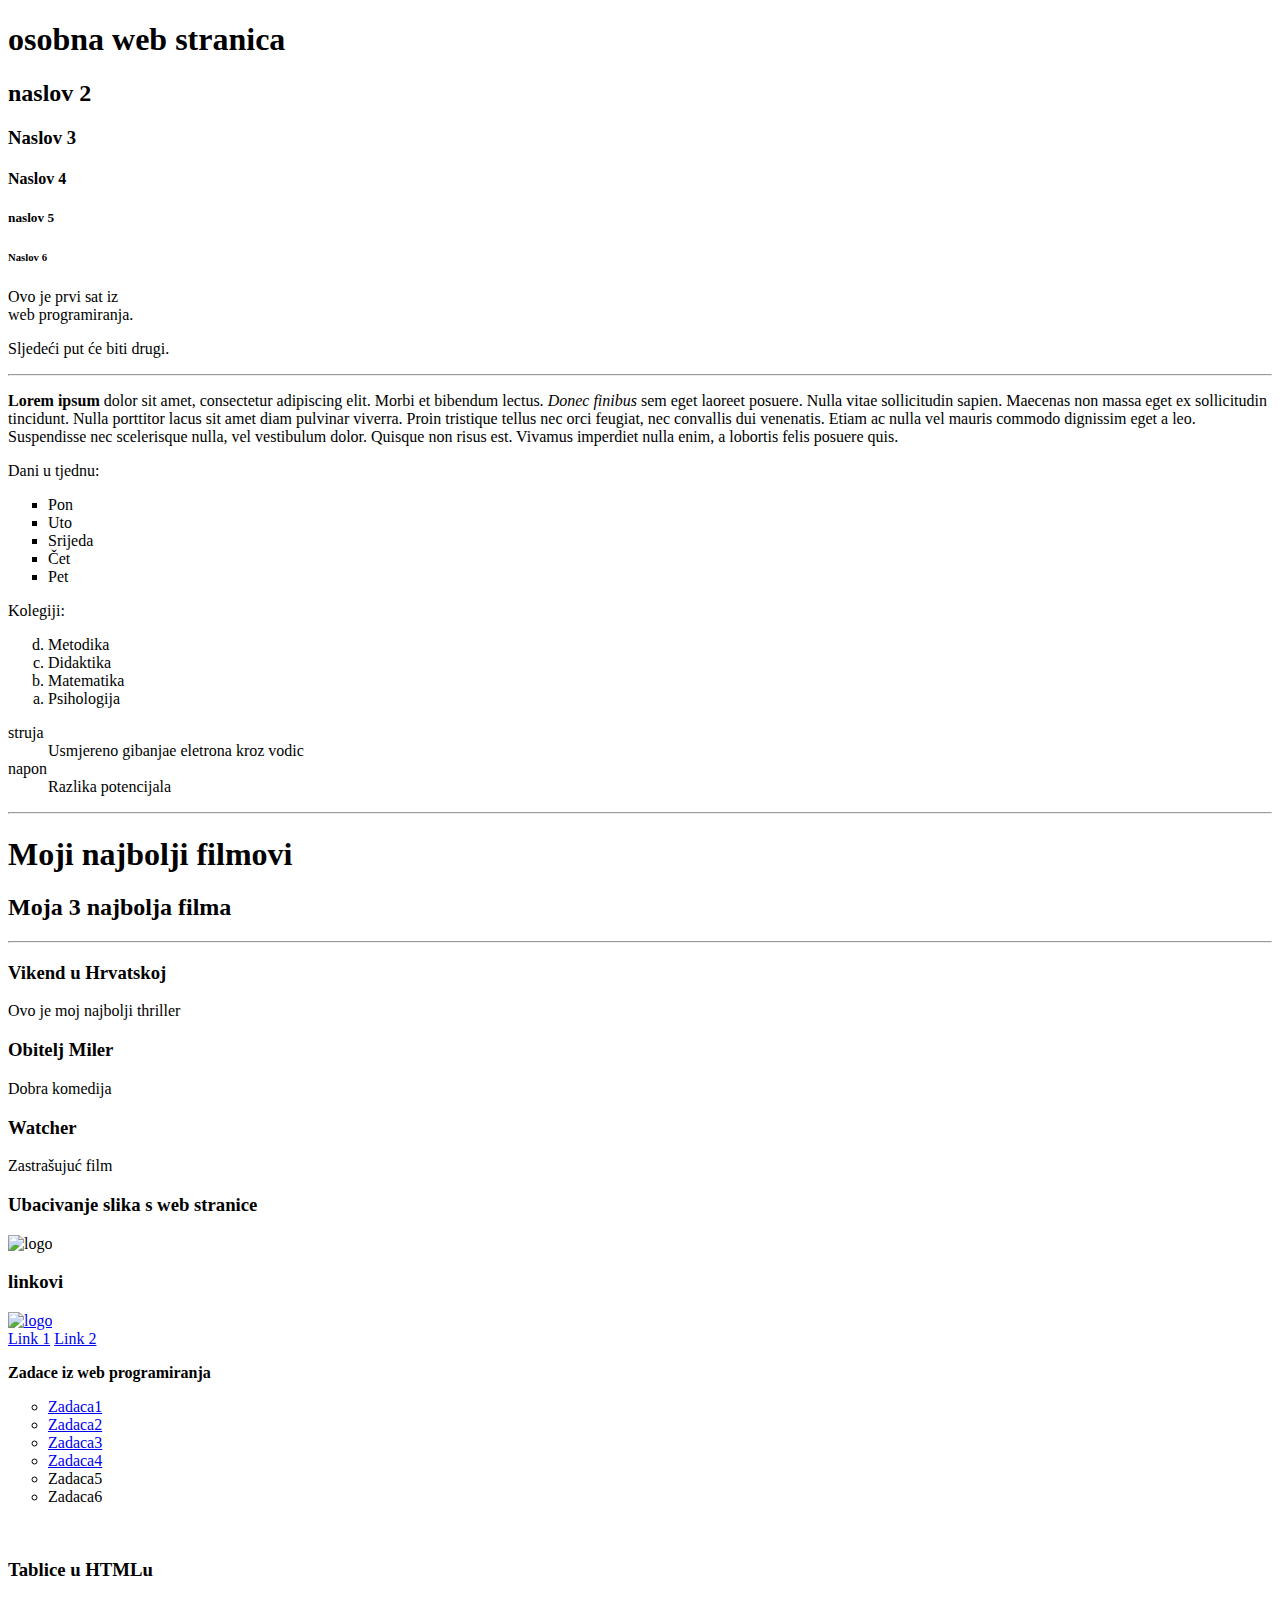
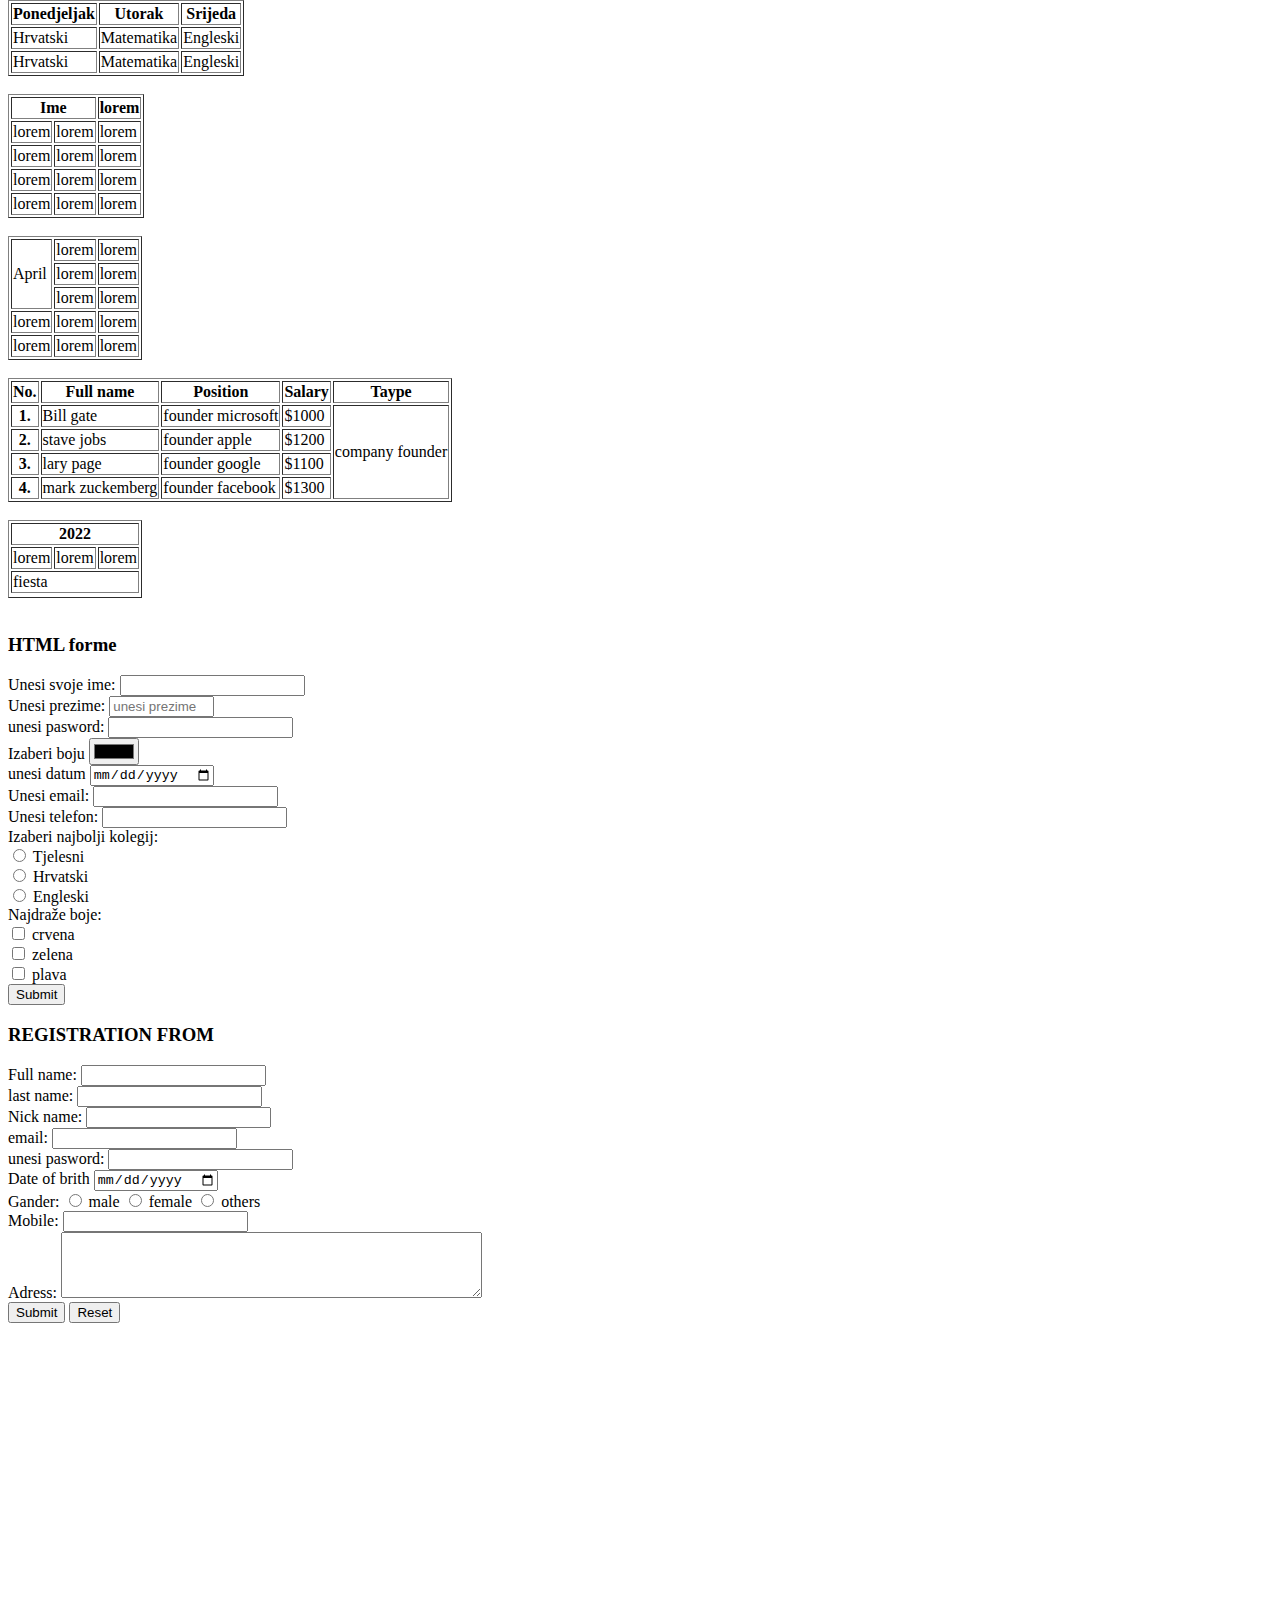
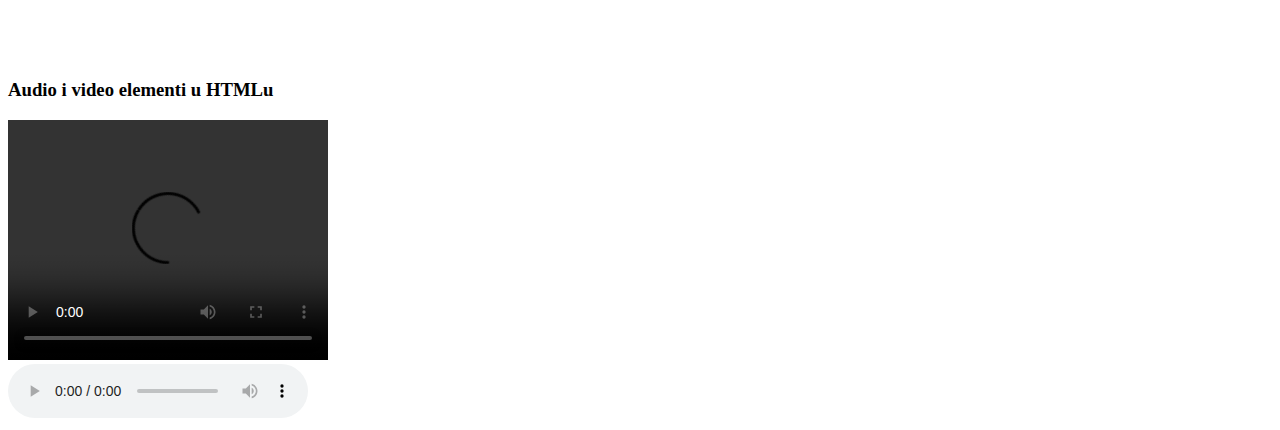
==== index.html @ 1fb71799 "update" ====
<!DOCTYPE html>
<html lang="en">
<head>
    <meta charset="UTF-8">
    <meta name="viewport" content="width=device-width, initial-scale=1.0">
  
    <title>Document</title>
</head>
<!DOCTYPE html>
<html lang="en">
<head>
    <meta charset="UTF-8">
    <meta name="viewport" content="width=device-width, initial-scale=1.0">
    <meta name="author" content="Lucija">
    <title>Lucija Bertol</title>
</head>
<body>
    <!-- Naslovi -->
    <h1>osobna web stranica</h1>
    <h2>naslov 2</h2>
    <h3>Naslov 3</h3>
    <h4>Naslov 4</h4>
    <h5>naslov 5</h5>
    <h6>Naslov 6</h6>

    <!-- paragrafi -->
     <p>Ovo je prvi sat iz <br> web programiranja.</p>
     <p>Sljedeći put će biti drugi.</p>

     <hr>

     <p> <strong>Lorem ipsum </strong>dolor sit amet, consectetur adipiscing elit.
    Morbi et bibendum lectus. <em>Donec finibus</em> sem eget laoreet posuere.
    Nulla vitae sollicitudin sapien. Maecenas non massa eget ex sollicitudin tincidunt. 
    Nulla porttitor lacus sit amet diam pulvinar viverra. 
    Proin tristique tellus nec orci feugiat, nec convallis dui venenatis. 
    Etiam ac nulla vel mauris commodo dignissim eget a leo.
    Suspendisse nec scelerisque nulla, vel vestibulum dolor. Quisque non risus est. 
    Vivamus imperdiet nulla enim, a lobortis felis posuere quis.</p>

    <!-- Liste -->
     <p>Dani u tjednu:</p>
     <ul type="square">
        <li>Pon</li>
        <li>Uto</li>
        <li>Srijeda</li>
        <li>Čet</li>
        <li>Pet</li>
     </ul>

     <p>Kolegiji:</p>
     <ol reversed type="a">
        <li>Metodika</li>
        <li>Didaktika</li>
        <li>Matematika</li>
        <li>Psihologija</li>
     </ol>

     <dl>
        <dt>struja</dt>
        <dd>Usmjereno gibanjae eletrona kroz vodic</dd>
        <dt>napon</dt>
        <dd>Razlika potencijala</dd>
     </dl>
     <hr>
     <h1>Moji najbolji filmovi</h1>
     <h2>Moja 3 najbolja filma</h2>
     <hr>
     <h3>Vikend u Hrvatskoj</h3>
     <p>Ovo je moj najbolji thriller</p>
     <h3>Obitelj Miler</h3>
     <p>Dobra komedija </p>
     <h3>Watcher</h3>
     <p>Zastrašujuć film</p>

     <!-- slike ili img element -->
      <h3>Ubacivanje slika s web stranice</h3>
      <img src="https://www.unisb.hr/wp-content/uploads/design/banner_logo.fw_.png" width="450" alt="logo">

      <!-- anchor element ili a element -->
       <h3>linkovi</h3>
       <a href="https://www.unisb.hr/" target="_blank"><img src="https://www.unisb.hr/wp-content/uploads/design/banner_logo.fw_.png" width="450" alt="logo"></a>

<br>
    <a href="LINKOVI/LINK1.HTML">Link 1</a>
    <a href="LINKOVI/LINK2.HTML">Link 2</a>
    <br>




<body>
      
    <!-- zadace -->
<p> <strong>Zadace iz web programiranja</strong></p>
<ul type="circle">

    <li><a href=" http://127.0.0.1:5500/zadace/zadaca1.html ">Zadaca1 </a></li>
    <li><a href="http://127.0.0.1:5500/zadace/zadaca2.html">Zadaca2 </a> </li>
    <li><a href="http://127.0.0.1:5500/zadace/zadaca3.html">Zadaca3</a></li>
    <li><a href="http://127.0.0.1:5500/zadace/zadaca4.html">Zadaca4</a></li>
    <li>Zadaca5</li>
    <li>Zadaca6</li>
</ul>
 <br>

 <!-- tablice -->

 <h3>Tablice u HTMLu</h3>
 <table border="1">
    <tr>
        <th>Ponedjeljak</th>
        <th>Utorak</th>
        <th>Srijeda</th>
    </tr>
    <tr>
        <td>Hrvatski</td>
        <td>Matematika</td>
        <td>Engleski</td>

    </tr>

    <tr>
        <td>Hrvatski</td>
        <td>Matematika</td>
        <td>Engleski</td>

    </tr>
</table>

   <br>

    <table border="1">
        <tr>
            <th colspan="2">Ime</th>
            <th>lorem</th>
        </tr>
        <tr>
            <td>lorem</td>
            <td>lorem</td>
            <td>lorem</td>
        </tr>
        <tr>
            <td>lorem</td>
            <td>lorem</td>
            <td>lorem</td>
        </tr>
        <tr><td>lorem</td>
            <td>lorem</td>
            <td>lorem</td>
        </tr>
        <tr>
            <td>lorem</td>
            <td>lorem</td>
            <td>lorem</td>
        </tr>

    </table>

 </table>

 <br>

 <table border="1">
    <tr>
        <td rowspan="3">April</td>
        <td>lorem</td>
        <td>lorem</td>
    </tr>
    <tr>
        <td>lorem</td>
        <td>lorem</td>
    </tr>
    <tr>
        <td>lorem</td>
        <td>lorem</td>
    </tr>
    <tr>
        <td>lorem</td>
        <td>lorem</td>
        <td>lorem</td>
    </tr>
    <tr>
        <td>lorem</td>
        <td>lorem</td>
        <td>lorem</td>
    </tr>
    
 </table>

 <br>

 <table border="1">
    <tr>
        <th>No.</th>
        <th>Full name</th>
        <th>Position</th>
        <th>Salary</th>
        <th>Taype</th>
    </tr>
    <tr>
        <th>1.</th>
        <Td>Bill gate</Td>
        <td>founder microsoft</td>
        <td>$1000</td>
        <td rowspan="4">company founder</td>
    </tr>
    <tr>
        <th>2.</th>
        <Td>stave jobs</Td>
        <td> founder apple</td>
        <td>$1200</td>
    </tr>
    <tr>
        <th>3.</th>
        <Td>lary page</Td>
        <td>founder google</td>
        <td>$1100</td>
    </tr>
    <tr>
        <th>4.</th>
        <Td>mark zuckemberg</Td>
        <td>founder facebook</td>
        <td>$1300</td>
    </tr>

 </table>

 <br>

 <table border="1">
    <tr>
        <th colspan="3">2022</th>
    </tr>
    <tr>
    <td>lorem</td>
    <td>lorem</td>
    <td>lorem</td>
    </tr>
    <tr>
        <td colspan="3">fiesta</td>

    </tr>
    <tr>
    </tr>
 </table>

 <br>
    <!-- HTML forme -->

    <h3>HTML forme</h3>
    <form action="" method="get">
        <label for="name"> Unesi svoje ime:</label>
        <input type="text" id="name"> <br>
        <label for="prezime"> Unesi prezime:</label>
       <input type="text" name="prezime" id="prezime" placeholder="unesi prezime" maxlength="20" size="10"> <br>
      <label >unesi pasword:</label>
       <input type="password"> <br>
       <label >Izaberi boju</label>
       <input type="color"> <br>
       <label >unesi datum</label>
       <input type="date"> <br>
       <label >Unesi email:</label>
       <input type="email" required> <br>
       <label >Unesi telefon:</label>
       <input type="tel" name="" id=""> <br>
        <label>Izaberi najbolji kolegij:</label> <br>
        <input type="radio" name="kolegij" id="Tjelesni">
        <label for="Tjelesni">Tjelesni</label><br>
        <input type="radio" name="kolegij" id="Hrvatski">
        <label for="Hrvatski">Hrvatski</label><br>
        <input type="radio" name="kolegij" id="Engleski">
        <label for="Engleski">Engleski</label><br>
        <label >Najdraže boje:</label><br>
        <input type="checkbox" name="boja1" id="boja1">
        <label for="boja1">crvena</label> <br>
        <input type="checkbox" name="boja2" id="boja2">
        <label for="boja2">zelena</label> <br>
        <input type="checkbox" name="boja3" id="boja3">
        <label for="boja3">plava</label> <br>

       <input type="submit">

       <h3>REGISTRATION FROM</h3>
       <label for="name"> Full name:</label>
       <input type="text" id="name"> <br>
       <label for="prezime"> last name:</label>
      <input type="text" name="prezime" id="prezime"> <br>
      <label for="Nick name"> Nick name:</label>
       <input type="text" id="Nick name"> <br>
       <label > email:</label>
      <input type="email" required> <br>
     <label >unesi pasword:</label>
      <input type="password"> <br>
      <label >Date of brith</label>
       <input type="date"> <br>
       <label>Gander:</label> 
        <input type="radio" name="gander" id="male">
        <label for="male">male</label>
        <input type="radio" name="gander" id="female">
        <label for="female">female</label>
        <input type="radio" name="gander" id="others">
        <label for="others">others</label><br>
        <label >Mobile:</label>
        <input type="tel"> <br>
        <label for="Adress">Adress:</label>

        <textarea id="Adress" name="Adress" rows="4" cols="50">
       
        </textarea> <br>

        <input type="submit"> <input type="reset">

    </form><br>

    <!-- LINKOVI VIDEA -->

    <iframe width="560" height="315" src="https://www.youtube.com/embed/YumVL_Yw1gU?si=GXdX3dBPbZxqqkC1" 
    title="YouTube video player" frameborder="0" allow="accelerometer; autoplay; clipboard-write; encrypted-media; gyroscope; picture-in-picture; web-share" 
    referrerpolicy="strict-origin-when-cross-origin" allowfullscreen>
</iframe><br>

<h3>Audio i video elementi u HTMLu</h3>

<video width="320" height="240" controls>
    <source src="assets/mov_bbb.mp4">
 
  Your browser does not support the video tag.
  </video> <br>

  <audio controls>





    
</body>
</html>
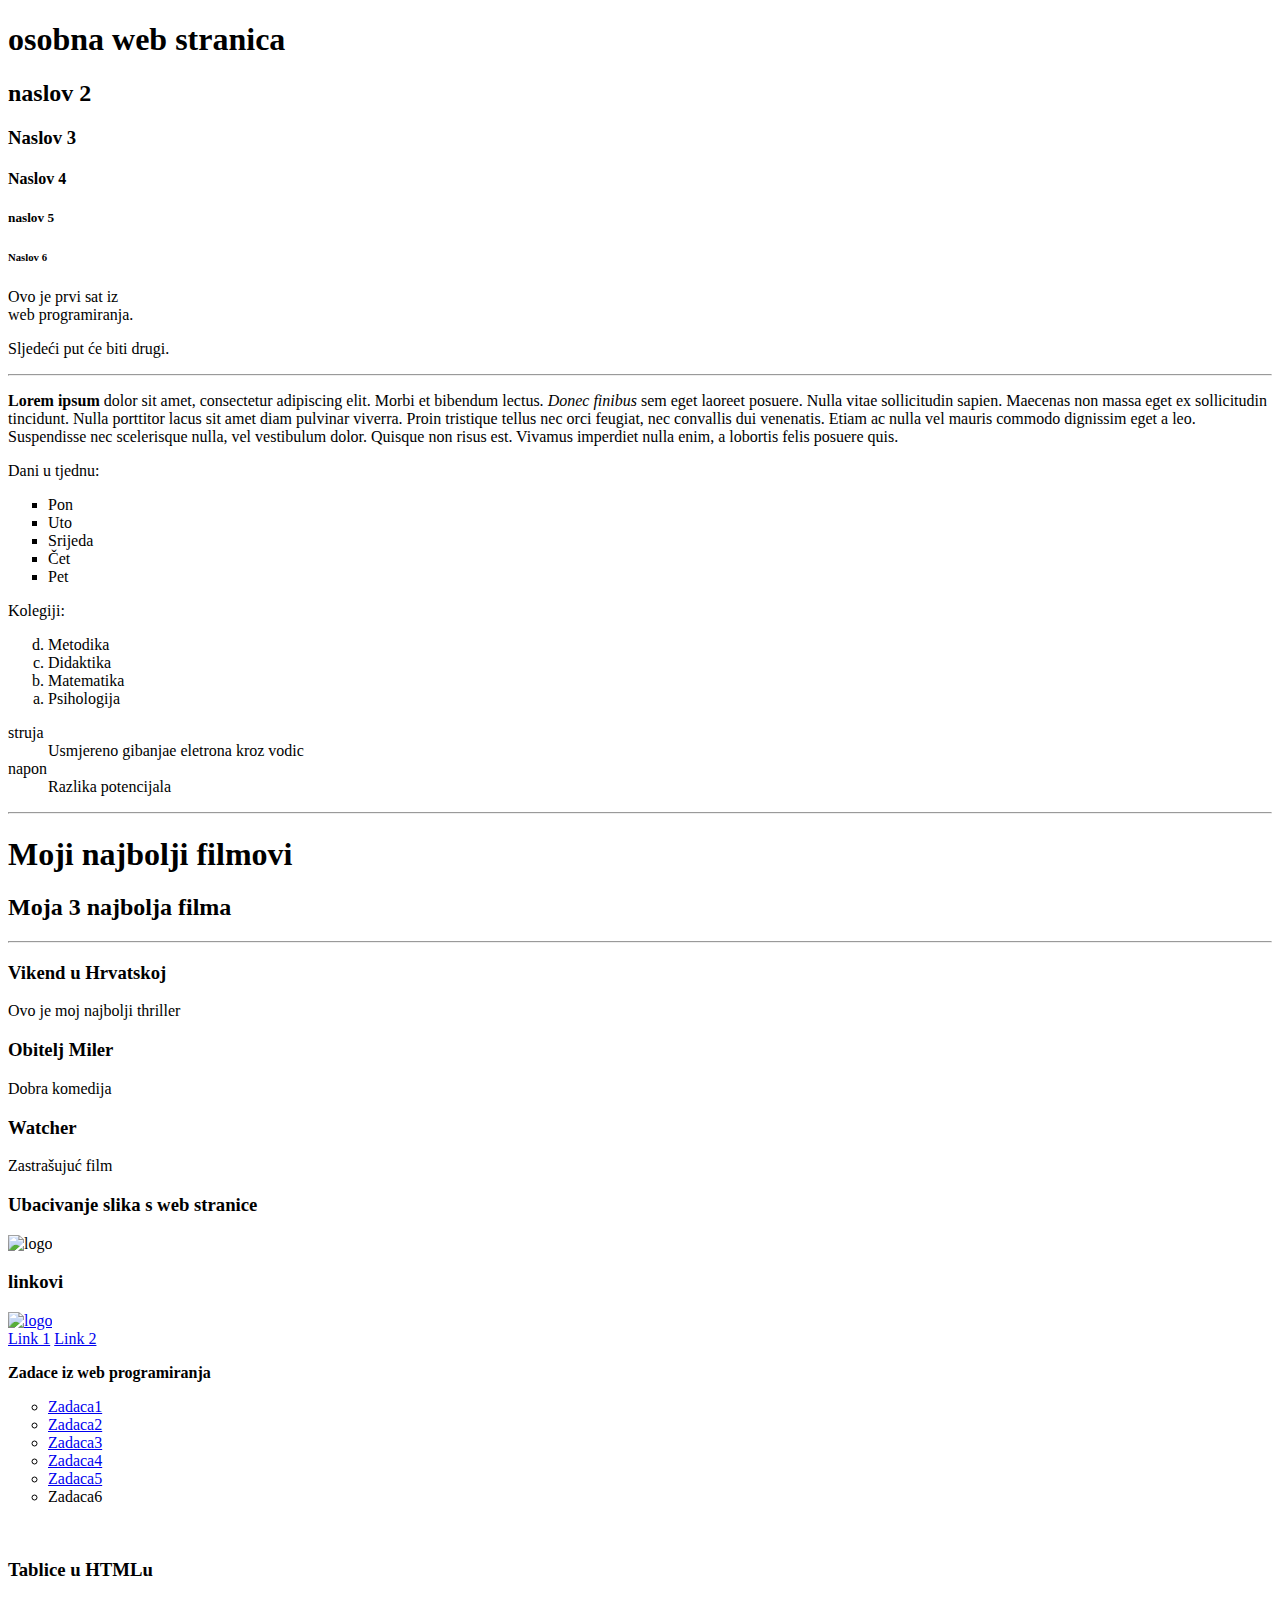
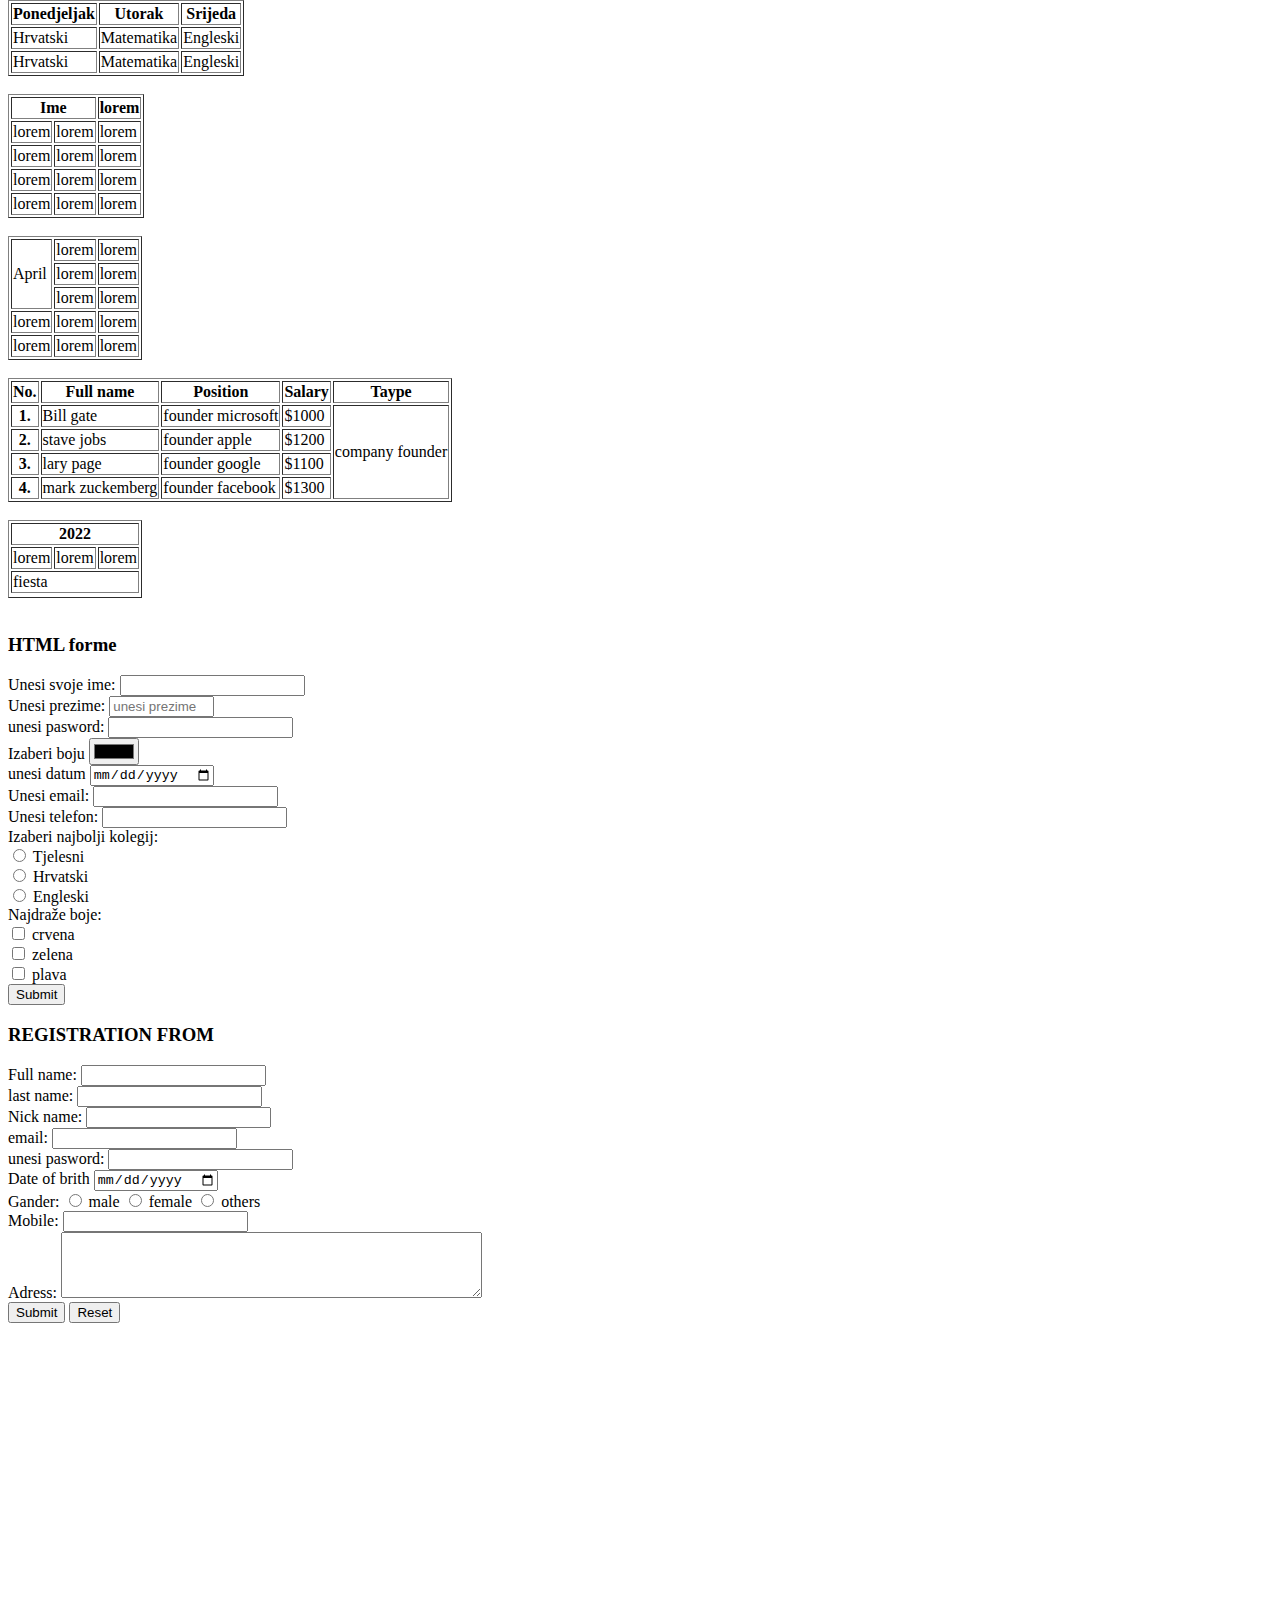
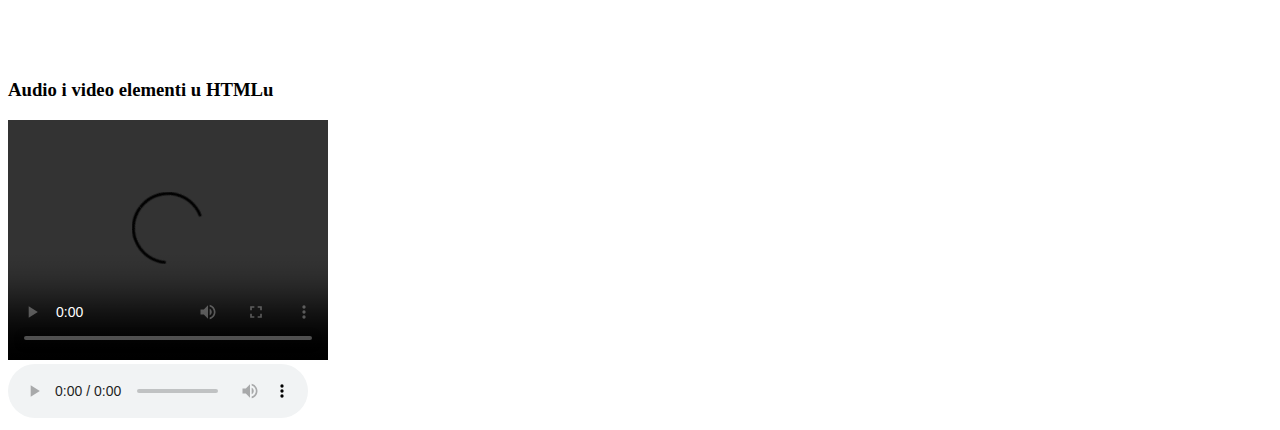
==== commit 6adf49c4: "updata" ====
--- a/index.html
+++ b/index.html
@@ -99,7 +99,7 @@
     <li><a href="http://127.0.0.1:5500/zadace/zadaca2.html">Zadaca2 </a> </li>
     <li><a href="http://127.0.0.1:5500/zadace/zadaca3.html">Zadaca3</a></li>
     <li><a href="http://127.0.0.1:5500/zadace/zadaca4.html">Zadaca4</a></li>
-    <li>Zadaca5</li>
+    <li><a href="http://127.0.0.1:5500/zadace/zadaca5.html">Zadaca5</a></li>
     <li>Zadaca6</li>
 </ul>
  <br>
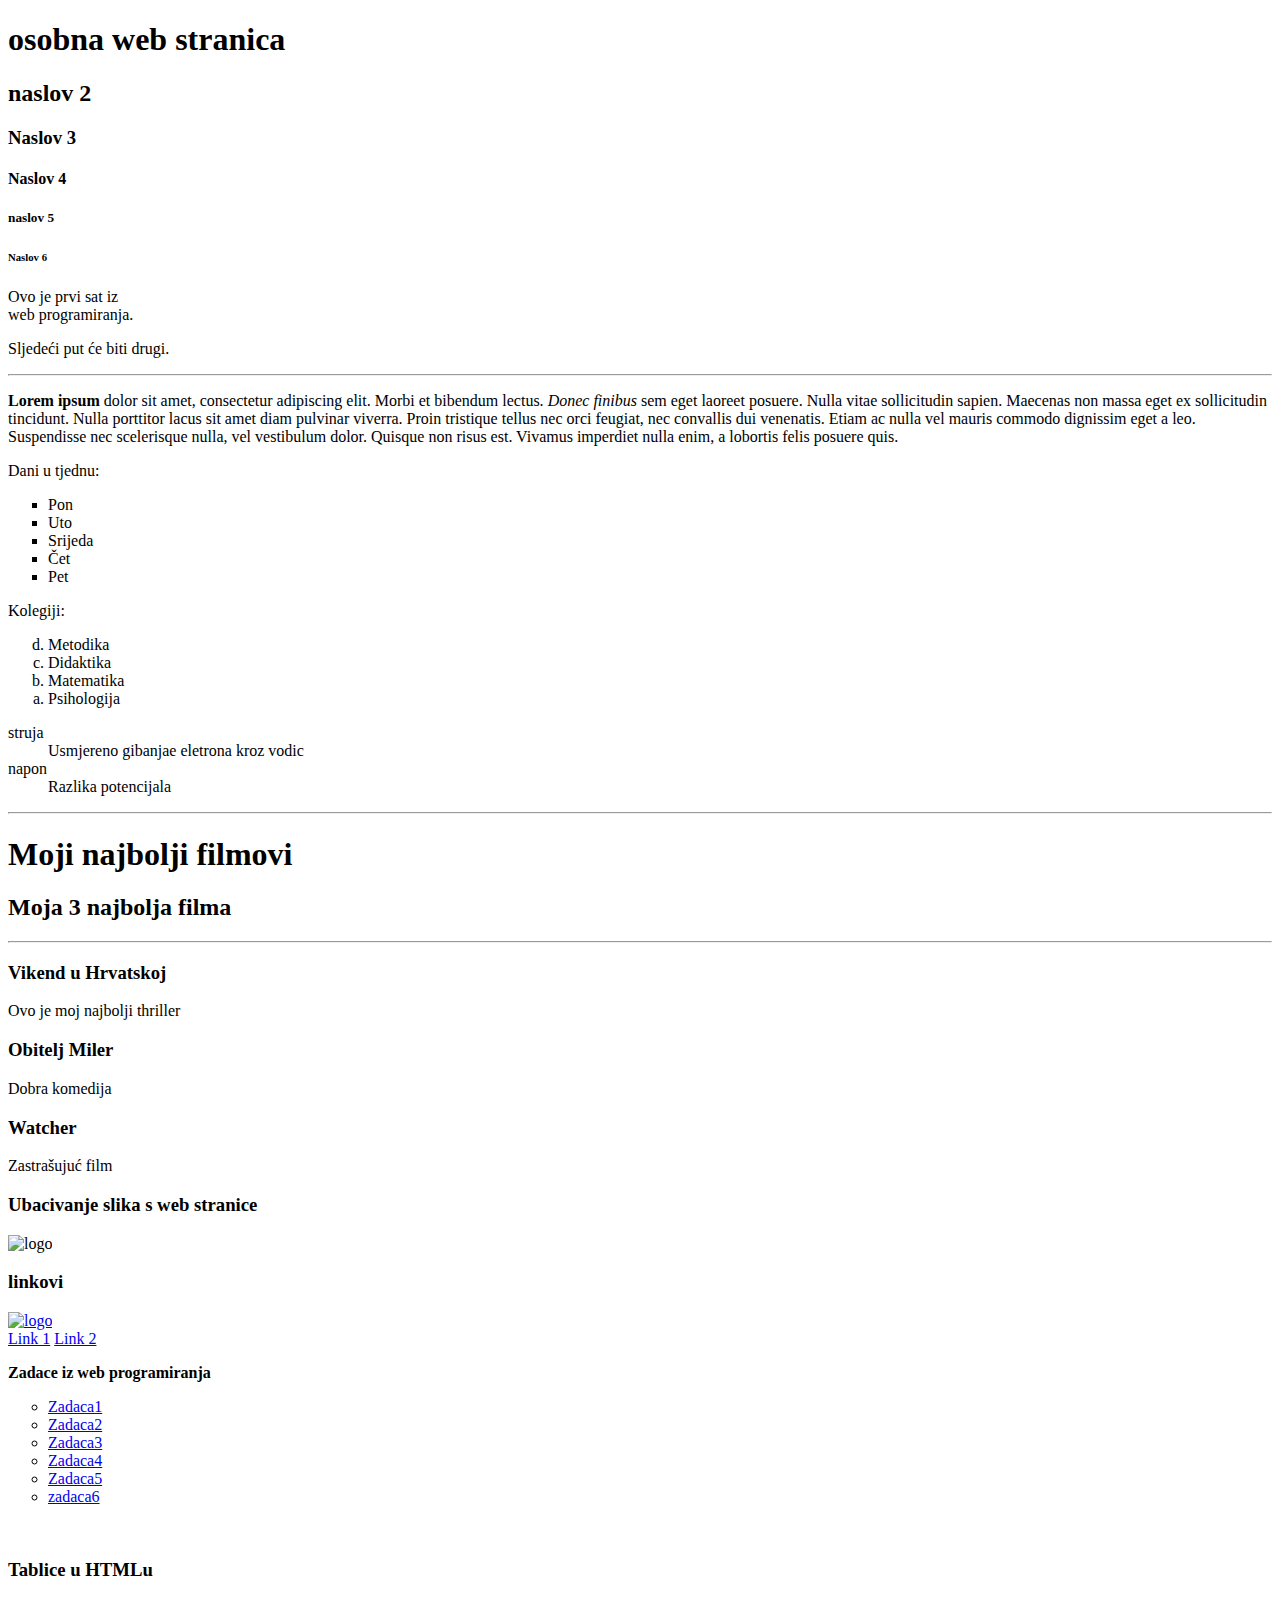
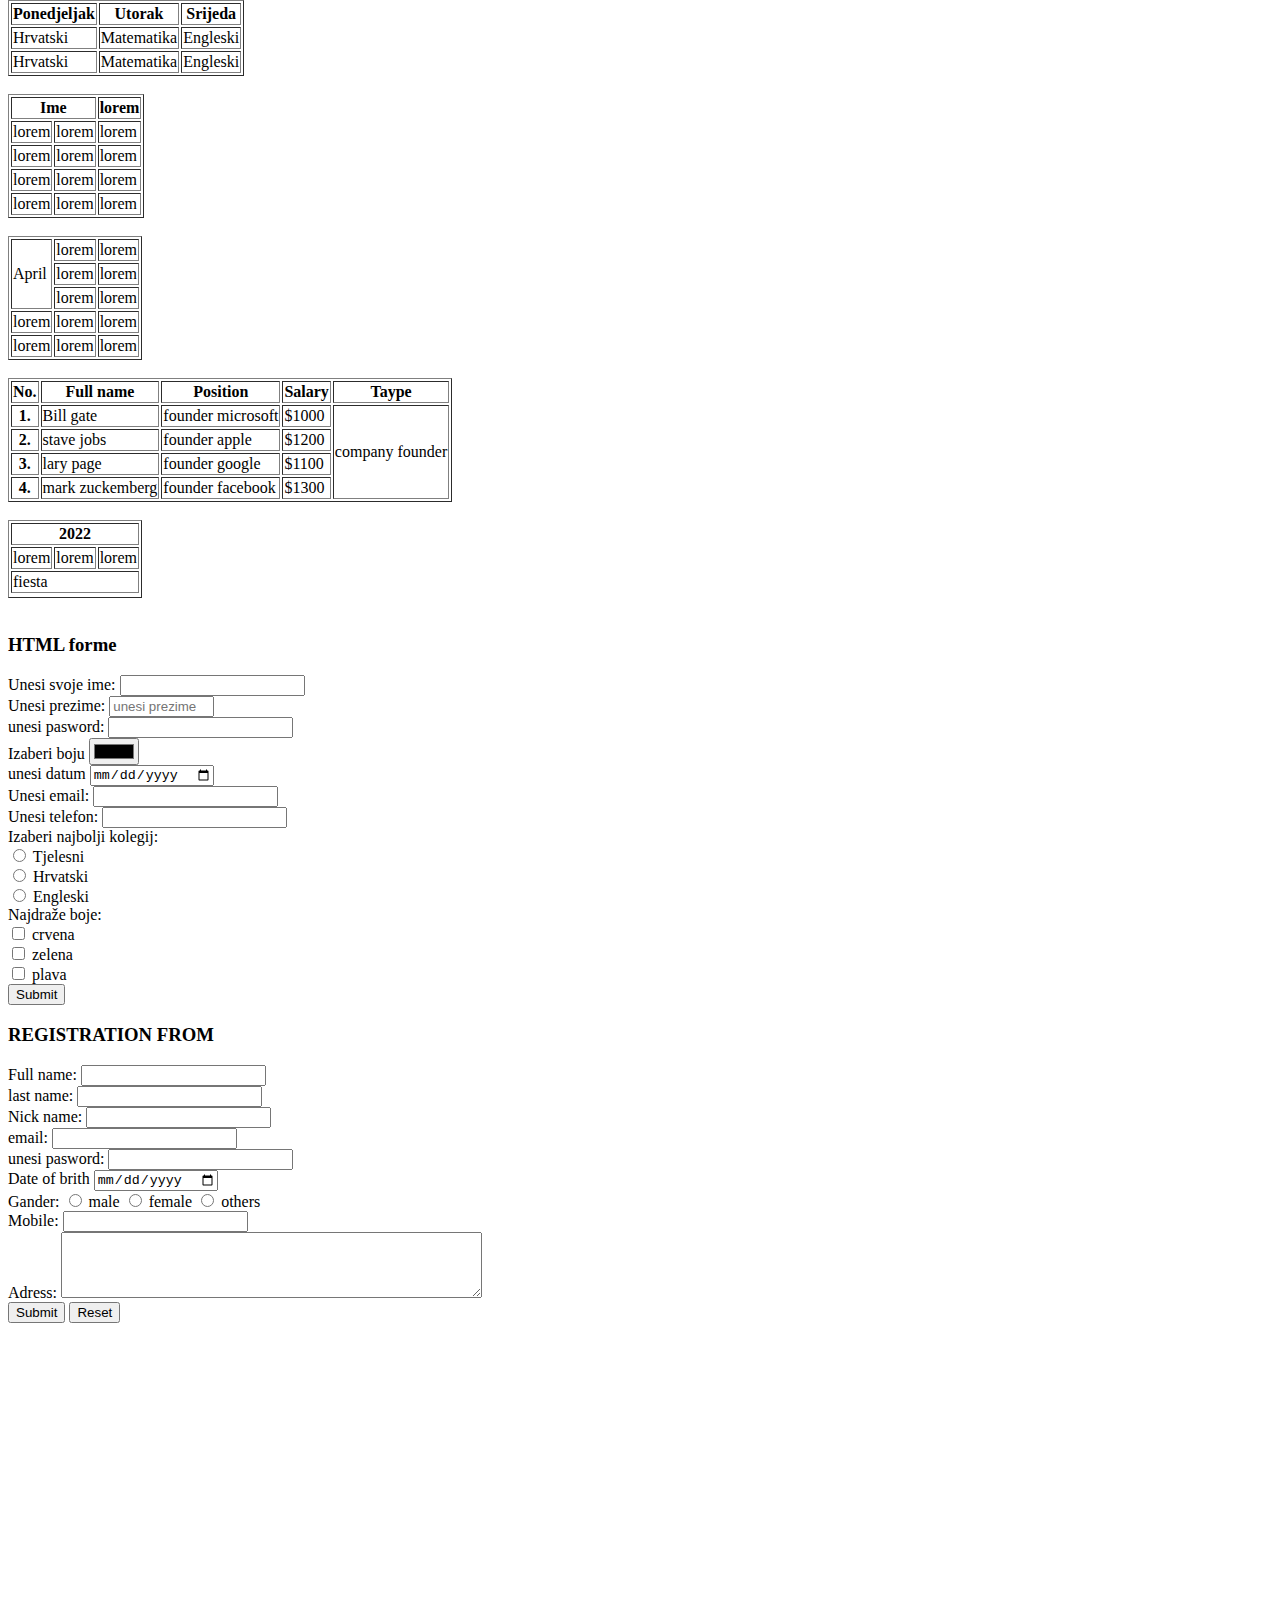
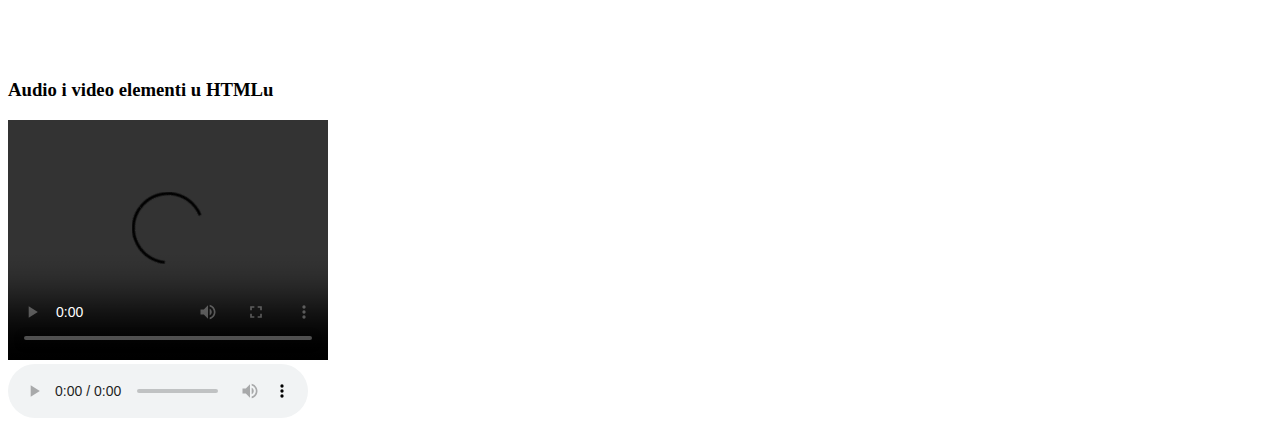
==== commit 9eeb1653: "update" ====
--- a/index.html
+++ b/index.html
@@ -100,7 +100,7 @@
     <li><a href="http://127.0.0.1:5500/zadace/zadaca3.html">Zadaca3</a></li>
     <li><a href="http://127.0.0.1:5500/zadace/zadaca4.html">Zadaca4</a></li>
     <li><a href="http://127.0.0.1:5500/zadace/zadaca5.html">Zadaca5</a></li>
-    <li>Zadaca6</li>
+    <li><a href="http://127.0.0.1:5500/zadace/zadaca6.html">zadaca6</a></li>
 </ul>
  <br>
 
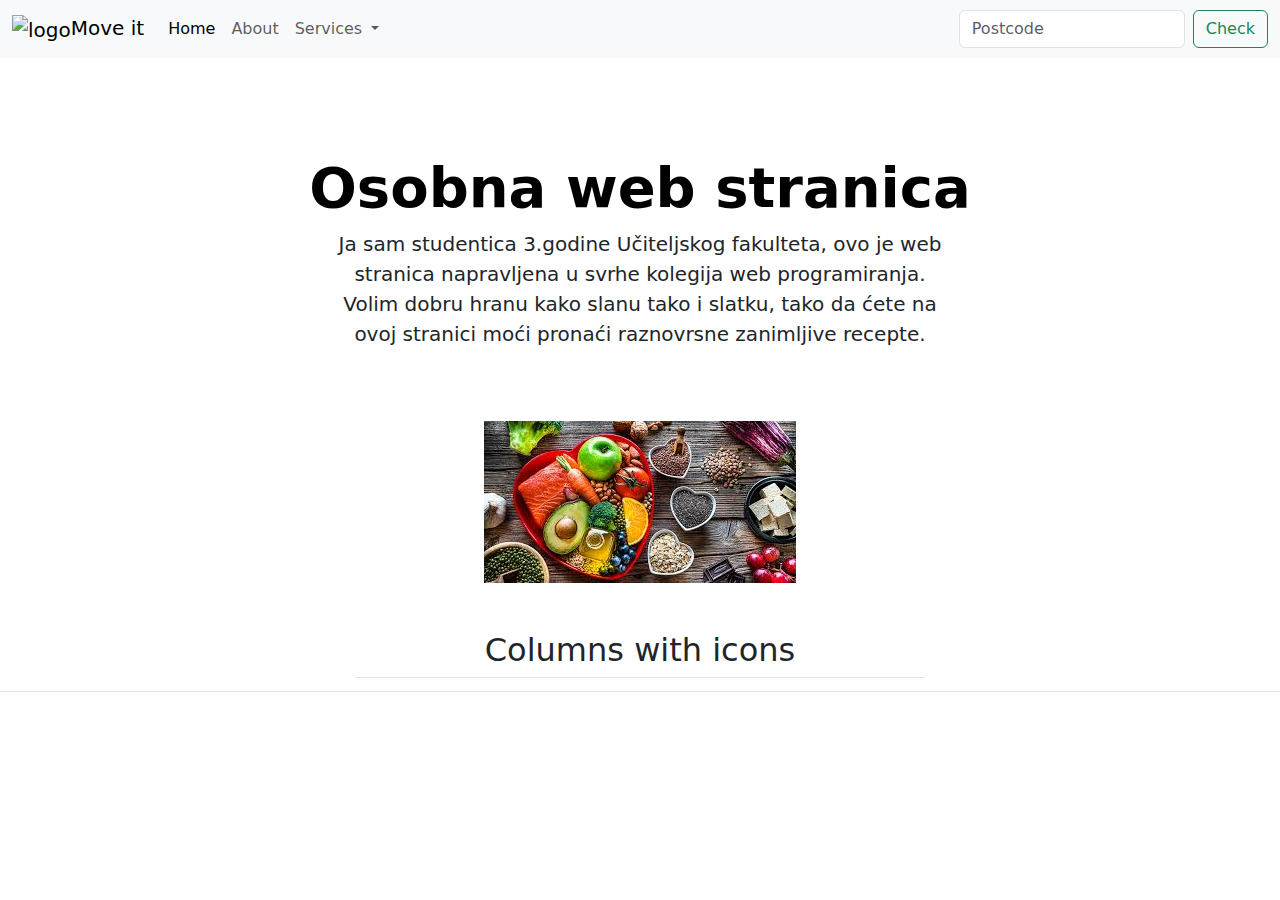
==== commit 31a61aa5: "update" ====
--- a/index.html
+++ b/index.html
@@ -3,40 +3,209 @@
 <head>
     <meta charset="UTF-8">
     <meta name="viewport" content="width=device-width, initial-scale=1.0">
-  
+ 
     <title>Document</title>
 </head>
 <!DOCTYPE html>
 <html lang="en">
+
+
 <head>
     <meta charset="UTF-8">
     <meta name="viewport" content="width=device-width, initial-scale=1.0">
     <meta name="author" content="Lucija">
     <title>Lucija Bertol</title>
 </head>
-<body>
+<body> <link href="https://cdn.jsdelivr.net/npm/bootstrap@5.3.3/dist/css/bootstrap.min.css" rel="stylesheet" integrity="sha384-QWTKZyjpPEjISv5WaRU9OFeRpok6YctnYmDr5pNlyT2bRjXh0JMhjY6hW+ALEwIH" crossorigin="anonymous">
+    <style>
+        .feature-icon {
+    width: 4rem;
+    height: 4rem;
+    border-radius: .75rem;
+}
+    </style>
+   
+   <nav class="navbar navbar-expand-lg bg-body-tertiary">
+    <div class="container-fluid">
+      <a class="navbar-brand" href="#"><img src="./box-seam.svg" alt="logo" height="30">Move it</a>
+      <button class="navbar-toggler" type="button" data-bs-toggle="collapse" data-bs-target="#navbarSupportedContent" aria-controls="navbarSupportedContent" aria-expanded="false" aria-label="Toggle navigation">
+        <span class="navbar-toggler-icon"></span>
+      </button>
+      <div class="collapse navbar-collapse" id="navbarSupportedContent">
+        <ul class="navbar-nav me-auto mb-2 mb-lg-0">
+          <li class="nav-item">
+            <a class="nav-link active" aria-current="page" href="#">Home</a>
+          </li>
+          <li class="nav-item">
+            <a class="nav-link" href="#">About</a>
+          </li>
+          <li class="nav-item dropdown">
+            <a class="nav-link dropdown-toggle" href="#" role="button" data-bs-toggle="dropdown" aria-expanded="false">
+              Services
+            </a>
+            <ul class="dropdown-menu">
+              <li><a class="dropdown-item" href="#">Action</a></li>
+              <li><a class="dropdown-item" href="#">Another action</a></li>
+              <li><hr class="dropdown-divider"></li>
+              <li><a class="dropdown-item" href="#">Something else here</a></li>
+            </ul>
+          </li>
+          
+        </ul>
+        <form class="d-flex" role="search">
+          <input class="form-control me-2" type="search" placeholder="Postcode" aria-label="Search">
+          <button class="btn btn-outline-success" type="submit">Check</button>
+        </form>
+      </div>
+    </div>
+  </nav>
+
+  <div class="px-4 pt-5 my-5 text-center border-bottom">
+    <h1 class="display-4 fw-bold text-body-emphasis"><font style="vertical-align: inherit;"><font style="vertical-align: inherit;">Osobna web stranica</font></font></h1>
+    <div class="col-lg-6 mx-auto">
+      <p class="lead mb-4"><font style="vertical-align: inherit;"><font style="vertical-align: inherit;">Ja sam studentica 3.godine Učiteljskog fakulteta, ovo je web stranica napravljena u svrhe kolegija web programiranja. Volim dobru hranu kako slanu tako i slatku, tako da ćete na ovoj stranici moći pronaći raznovrsne zanimljive recepte.</font></font></p>
+      <div class="d-grid gap-2 d-sm-flex justify-content-sm-center mb-5"> </div>
+   
+      <div class="overflow-hidden" style="max-height: 30vh;">
+      <div class="container px-5">
+        <img src="2.jpg" alt="slika">
+      </div>
+
+  <!-- future section -->
+  <div class="container px-4 py-5" id="featured-3">
+    <h2 class="pb-2 border-bottom">Columns with icons</h2>
+    <div class="row g-4 py-5 row-cols-1 row-cols-lg-3">
+      <div class="feature col">
+        <div class="feature-icon d-inline-flex align-items-center justify-content-center text-bg-primary bg-gradient fs-2 mb-3">
+          <img src="briefcase.svg" alt="briefcase" height="30">
+        </div>
+        <h3 class="fs-2 text-body-emphasis">Featured title</h3>
+        <p>Paragraph of text beneath the heading to explain the heading. We'll add onto it with another sentence and probably just keep going until we run out of words.</p>
+        <a href="#" class="icon-link">
+          Call to action
+          <svg class="bi"><use xlink:href="#chevron-right"></use></svg>
+        </a>
+      </div>
+      <div class="feature col">
+        <div class="feature-icon d-inline-flex align-items-center justify-content-center text-bg-primary bg-gradient fs-2 mb-3">
+          <img src="bus-front.svg" alt="bus-front" height="30">
+        </div>
+        <h3 class="fs-2 text-body-emphasis">Featured title</h3>
+        <p>Paragraph of text beneath the heading to explain the heading. We'll add onto it with another sentence and probably just keep going until we run out of words.</p>
+        <a href="#" class="icon-link">
+          Call to action
+          <svg class="bi"><use xlink:href="#chevron-right"></use></svg>
+        </a>
+      </div>
+      <div class="feature col">
+        <div class="feature-icon d-inline-flex align-items-center justify-content-center text-bg-primary bg-gradient fs-2 mb-3">
+          <img src="chat-square-heart.svg" alt="chat-square-heart" height="30">
+        </div>
+        <h3 class="fs-2 text-body-emphasis">Featured title</h3>
+        <p>Paragraph of text beneath the heading to explain the heading. We'll add onto it with another sentence and probably just keep going until we run out of words.</p>
+        <a href="#" class="icon-link">
+          Call to action
+          <svg class="bi"><use xlink:href="#chevron-right"></use></svg>
+        </a>
+      </div>
+    </div>
+  </div>
+
+<!-- carousel -->
+ <div class="container"> 
+<div id="carouselExampleIndicators" class="carousel slide">
+    <div class="carousel-indicators">
+      <button type="button" data-bs-target="#carouselExampleIndicators" data-bs-slide-to="0" class="active" aria-current="true" aria-label="Slide 1"></button>
+      <button type="button" data-bs-target="#carouselExampleIndicators" data-bs-slide-to="1" aria-label="Slide 2"></button>
+      <button type="button" data-bs-target="#carouselExampleIndicators" data-bs-slide-to="2" aria-label="Slide 3"></button>
+    </div>
+    <div class="carousel-inner">
+      <div class="carousel-item active">
+        <img src="./couple.jpg" class="d-block w-100" alt="...">
+      </div>
+      <div class="carousel-item">
+        <img src="./dog.jpg" class="d-block w-100" alt="...">
+      </div>
+      <div class="carousel-item">
+        <img src="./family.jpg" class="d-block w-100" alt="...">
+      </div>
+    </div>
+    <button class="carousel-control-prev" type="button" data-bs-target="#carouselExampleIndicators" data-bs-slide="prev">
+      <span class="carousel-control-prev-icon" aria-hidden="true"></span>
+      <span class="visually-hidden">Previous</span>
+    </button>
+    <button class="carousel-control-next" type="button" data-bs-target="#carouselExampleIndicators" data-bs-slide="next">
+      <span class="carousel-control-next-icon" aria-hidden="true"></span>
+      <span class="visually-hidden">Next</span>
+    </button>
+  </div>
+</div>
+
+<!-- footers section -->
+<footer class="row row-cols-1 row-cols-sm-2 row-cols-md-5 py-5 my-5 border-top">
+    <div class="col mb-3">
+      <a href="/" class="d-flex align-items-center mb-3 link-body-emphasis text-decoration-none">
+        <svg class="bi me-2" width="40" height="32"><use xlink:href="#bootstrap"></use></svg>
+      </a>
+      <p class="text-body-secondary">© 2024</p>
+    </div>
+
+    <div class="col mb-3">
+
+    </div>
+
+    <div class="col mb-3">
+      <h5>Section</h5>
+      <ul class="nav flex-column">
+        <li class="nav-item mb-2"><a href="#" class="nav-link p-0 text-body-secondary">Home</a></li>
+        <li class="nav-item mb-2"><a href="#" class="nav-link p-0 text-body-secondary">Features</a></li>
+        <li class="nav-item mb-2"><a href="#" class="nav-link p-0 text-body-secondary">Pricing</a></li>
+        <li class="nav-item mb-2"><a href="#" class="nav-link p-0 text-body-secondary">FAQs</a></li>
+        <li class="nav-item mb-2"><a href="#" class="nav-link p-0 text-body-secondary">About</a></li>
+      </ul>
+    </div>
+
+    <div class="col mb-3">
+      <h5>Section</h5>
+      <ul class="nav flex-column">
+        <li class="nav-item mb-2"><a href="#" class="nav-link p-0 text-body-secondary">Home</a></li>
+        <li class="nav-item mb-2"><a href="#" class="nav-link p-0 text-body-secondary">Features</a></li>
+        <li class="nav-item mb-2"><a href="#" class="nav-link p-0 text-body-secondary">Pricing</a></li>
+        <li class="nav-item mb-2"><a href="#" class="nav-link p-0 text-body-secondary">FAQs</a></li>
+        <li class="nav-item mb-2"><a href="#" class="nav-link p-0 text-body-secondary">About</a></li>
+      </ul>
+    </div>
+
+    <div class="col mb-3">
+      <h5>Section</h5>
+      <ul class="nav flex-column">
+        <li class="nav-item mb-2"><a href="#" class="nav-link p-0 text-body-secondary">Home</a></li>
+        <li class="nav-item mb-2"><a href="#" class="nav-link p-0 text-body-secondary">Features</a></li>
+        <li class="nav-item mb-2"><a href="#" class="nav-link p-0 text-body-secondary">Pricing</a></li>
+        <li class="nav-item mb-2"><a href="#" class="nav-link p-0 text-body-secondary">FAQs</a></li>
+        <li class="nav-item mb-2"><a href="#" class="nav-link p-0 text-body-secondary">About</a></li>
+      </ul>
+    </div>
+  </footer>
+
+
+
+    <script src="https://cdn.jsdelivr.net/npm/bootstrap@5.3.3/dist/js/bootstrap.bundle.min.js" integrity="sha384-YvpcrYf0tY3lHB60NNkmXc5s9fDVZLESaAA55NDzOxhy9GkcIdslK1eN7N6jIeHz" crossorigin="anonymous"></script>
+
+
     <!-- Naslovi -->
-    <h1>osobna web stranica</h1>
-    <h2>naslov 2</h2>
-    <h3>Naslov 3</h3>
-    <h4>Naslov 4</h4>
-    <h5>naslov 5</h5>
-    <h6>Naslov 6</h6>
+    <h1>Osobna web stranica</h1>
+    <h2>Ovo je web stranica za svrhe kolegija.</h2>
+    <h3>Kolegij: Web programiranje</h3>
+    <h4>Na ovoj stranici mogu se pronaći razni zanimljivi materijali.</h4>
 
     <!-- paragrafi -->
      <p>Ovo je prvi sat iz <br> web programiranja.</p>
-     <p>Sljedeći put će biti drugi.</p>
+    
 
      <hr>
 
-     <p> <strong>Lorem ipsum </strong>dolor sit amet, consectetur adipiscing elit.
-    Morbi et bibendum lectus. <em>Donec finibus</em> sem eget laoreet posuere.
-    Nulla vitae sollicitudin sapien. Maecenas non massa eget ex sollicitudin tincidunt. 
-    Nulla porttitor lacus sit amet diam pulvinar viverra. 
-    Proin tristique tellus nec orci feugiat, nec convallis dui venenatis. 
-    Etiam ac nulla vel mauris commodo dignissim eget a leo.
-    Suspendisse nec scelerisque nulla, vel vestibulum dolor. Quisque non risus est. 
-    Vivamus imperdiet nulla enim, a lobortis felis posuere quis.</p>
+     
 
     <!-- Liste -->
      <p>Dani u tjednu:</p>
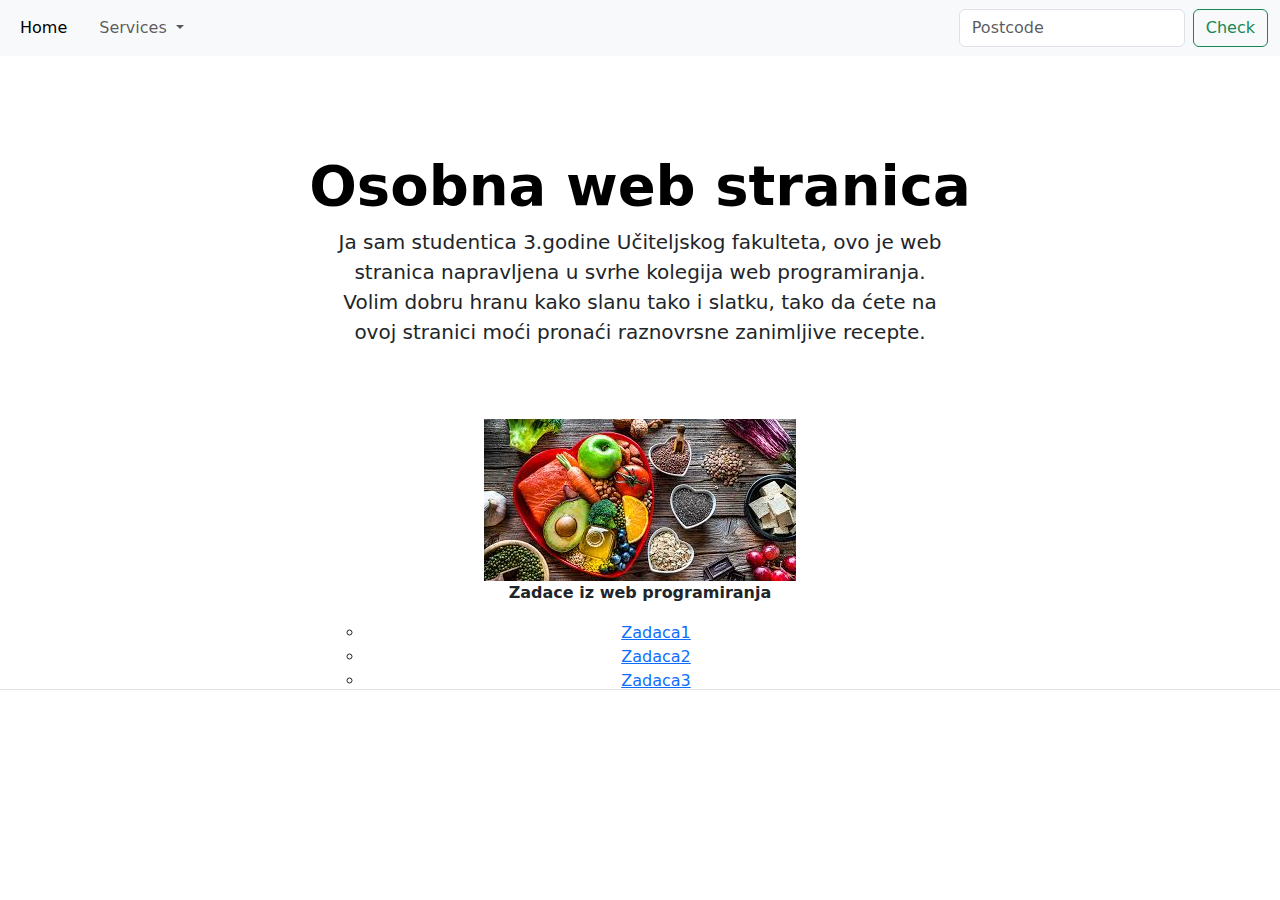
==== commit c2e0b7af: "update" ====
--- a/index.html
+++ b/index.html
@@ -27,7 +27,6 @@
    
    <nav class="navbar navbar-expand-lg bg-body-tertiary">
     <div class="container-fluid">
-      <a class="navbar-brand" href="#"><img src="./box-seam.svg" alt="logo" height="30">Move it</a>
       <button class="navbar-toggler" type="button" data-bs-toggle="collapse" data-bs-target="#navbarSupportedContent" aria-controls="navbarSupportedContent" aria-expanded="false" aria-label="Toggle navigation">
         <span class="navbar-toggler-icon"></span>
       </button>
@@ -37,7 +36,7 @@
             <a class="nav-link active" aria-current="page" href="#">Home</a>
           </li>
           <li class="nav-item">
-            <a class="nav-link" href="#">About</a>
+            <a class="nav-link" href="#"></a>
           </li>
           <li class="nav-item dropdown">
             <a class="nav-link dropdown-toggle" href="#" role="button" data-bs-toggle="dropdown" aria-expanded="false">
@@ -46,7 +45,6 @@
             <ul class="dropdown-menu">
               <li><a class="dropdown-item" href="#">Action</a></li>
               <li><a class="dropdown-item" href="#">Another action</a></li>
-              <li><hr class="dropdown-divider"></li>
               <li><a class="dropdown-item" href="#">Something else here</a></li>
             </ul>
           </li>
@@ -71,194 +69,7 @@
         <img src="2.jpg" alt="slika">
       </div>
 
-  <!-- future section -->
-  <div class="container px-4 py-5" id="featured-3">
-    <h2 class="pb-2 border-bottom">Columns with icons</h2>
-    <div class="row g-4 py-5 row-cols-1 row-cols-lg-3">
-      <div class="feature col">
-        <div class="feature-icon d-inline-flex align-items-center justify-content-center text-bg-primary bg-gradient fs-2 mb-3">
-          <img src="briefcase.svg" alt="briefcase" height="30">
-        </div>
-        <h3 class="fs-2 text-body-emphasis">Featured title</h3>
-        <p>Paragraph of text beneath the heading to explain the heading. We'll add onto it with another sentence and probably just keep going until we run out of words.</p>
-        <a href="#" class="icon-link">
-          Call to action
-          <svg class="bi"><use xlink:href="#chevron-right"></use></svg>
-        </a>
-      </div>
-      <div class="feature col">
-        <div class="feature-icon d-inline-flex align-items-center justify-content-center text-bg-primary bg-gradient fs-2 mb-3">
-          <img src="bus-front.svg" alt="bus-front" height="30">
-        </div>
-        <h3 class="fs-2 text-body-emphasis">Featured title</h3>
-        <p>Paragraph of text beneath the heading to explain the heading. We'll add onto it with another sentence and probably just keep going until we run out of words.</p>
-        <a href="#" class="icon-link">
-          Call to action
-          <svg class="bi"><use xlink:href="#chevron-right"></use></svg>
-        </a>
-      </div>
-      <div class="feature col">
-        <div class="feature-icon d-inline-flex align-items-center justify-content-center text-bg-primary bg-gradient fs-2 mb-3">
-          <img src="chat-square-heart.svg" alt="chat-square-heart" height="30">
-        </div>
-        <h3 class="fs-2 text-body-emphasis">Featured title</h3>
-        <p>Paragraph of text beneath the heading to explain the heading. We'll add onto it with another sentence and probably just keep going until we run out of words.</p>
-        <a href="#" class="icon-link">
-          Call to action
-          <svg class="bi"><use xlink:href="#chevron-right"></use></svg>
-        </a>
-      </div>
-    </div>
-  </div>
 
-<!-- carousel -->
- <div class="container"> 
-<div id="carouselExampleIndicators" class="carousel slide">
-    <div class="carousel-indicators">
-      <button type="button" data-bs-target="#carouselExampleIndicators" data-bs-slide-to="0" class="active" aria-current="true" aria-label="Slide 1"></button>
-      <button type="button" data-bs-target="#carouselExampleIndicators" data-bs-slide-to="1" aria-label="Slide 2"></button>
-      <button type="button" data-bs-target="#carouselExampleIndicators" data-bs-slide-to="2" aria-label="Slide 3"></button>
-    </div>
-    <div class="carousel-inner">
-      <div class="carousel-item active">
-        <img src="./couple.jpg" class="d-block w-100" alt="...">
-      </div>
-      <div class="carousel-item">
-        <img src="./dog.jpg" class="d-block w-100" alt="...">
-      </div>
-      <div class="carousel-item">
-        <img src="./family.jpg" class="d-block w-100" alt="...">
-      </div>
-    </div>
-    <button class="carousel-control-prev" type="button" data-bs-target="#carouselExampleIndicators" data-bs-slide="prev">
-      <span class="carousel-control-prev-icon" aria-hidden="true"></span>
-      <span class="visually-hidden">Previous</span>
-    </button>
-    <button class="carousel-control-next" type="button" data-bs-target="#carouselExampleIndicators" data-bs-slide="next">
-      <span class="carousel-control-next-icon" aria-hidden="true"></span>
-      <span class="visually-hidden">Next</span>
-    </button>
-  </div>
-</div>
-
-<!-- footers section -->
-<footer class="row row-cols-1 row-cols-sm-2 row-cols-md-5 py-5 my-5 border-top">
-    <div class="col mb-3">
-      <a href="/" class="d-flex align-items-center mb-3 link-body-emphasis text-decoration-none">
-        <svg class="bi me-2" width="40" height="32"><use xlink:href="#bootstrap"></use></svg>
-      </a>
-      <p class="text-body-secondary">© 2024</p>
-    </div>
-
-    <div class="col mb-3">
-
-    </div>
-
-    <div class="col mb-3">
-      <h5>Section</h5>
-      <ul class="nav flex-column">
-        <li class="nav-item mb-2"><a href="#" class="nav-link p-0 text-body-secondary">Home</a></li>
-        <li class="nav-item mb-2"><a href="#" class="nav-link p-0 text-body-secondary">Features</a></li>
-        <li class="nav-item mb-2"><a href="#" class="nav-link p-0 text-body-secondary">Pricing</a></li>
-        <li class="nav-item mb-2"><a href="#" class="nav-link p-0 text-body-secondary">FAQs</a></li>
-        <li class="nav-item mb-2"><a href="#" class="nav-link p-0 text-body-secondary">About</a></li>
-      </ul>
-    </div>
-
-    <div class="col mb-3">
-      <h5>Section</h5>
-      <ul class="nav flex-column">
-        <li class="nav-item mb-2"><a href="#" class="nav-link p-0 text-body-secondary">Home</a></li>
-        <li class="nav-item mb-2"><a href="#" class="nav-link p-0 text-body-secondary">Features</a></li>
-        <li class="nav-item mb-2"><a href="#" class="nav-link p-0 text-body-secondary">Pricing</a></li>
-        <li class="nav-item mb-2"><a href="#" class="nav-link p-0 text-body-secondary">FAQs</a></li>
-        <li class="nav-item mb-2"><a href="#" class="nav-link p-0 text-body-secondary">About</a></li>
-      </ul>
-    </div>
-
-    <div class="col mb-3">
-      <h5>Section</h5>
-      <ul class="nav flex-column">
-        <li class="nav-item mb-2"><a href="#" class="nav-link p-0 text-body-secondary">Home</a></li>
-        <li class="nav-item mb-2"><a href="#" class="nav-link p-0 text-body-secondary">Features</a></li>
-        <li class="nav-item mb-2"><a href="#" class="nav-link p-0 text-body-secondary">Pricing</a></li>
-        <li class="nav-item mb-2"><a href="#" class="nav-link p-0 text-body-secondary">FAQs</a></li>
-        <li class="nav-item mb-2"><a href="#" class="nav-link p-0 text-body-secondary">About</a></li>
-      </ul>
-    </div>
-  </footer>
-
-
-
-    <script src="https://cdn.jsdelivr.net/npm/bootstrap@5.3.3/dist/js/bootstrap.bundle.min.js" integrity="sha384-YvpcrYf0tY3lHB60NNkmXc5s9fDVZLESaAA55NDzOxhy9GkcIdslK1eN7N6jIeHz" crossorigin="anonymous"></script>
-
-
-    <!-- Naslovi -->
-    <h1>Osobna web stranica</h1>
-    <h2>Ovo je web stranica za svrhe kolegija.</h2>
-    <h3>Kolegij: Web programiranje</h3>
-    <h4>Na ovoj stranici mogu se pronaći razni zanimljivi materijali.</h4>
-
-    <!-- paragrafi -->
-     <p>Ovo je prvi sat iz <br> web programiranja.</p>
-    
-
-     <hr>
-
-     
-
-    <!-- Liste -->
-     <p>Dani u tjednu:</p>
-     <ul type="square">
-        <li>Pon</li>
-        <li>Uto</li>
-        <li>Srijeda</li>
-        <li>Čet</li>
-        <li>Pet</li>
-     </ul>
-
-     <p>Kolegiji:</p>
-     <ol reversed type="a">
-        <li>Metodika</li>
-        <li>Didaktika</li>
-        <li>Matematika</li>
-        <li>Psihologija</li>
-     </ol>
-
-     <dl>
-        <dt>struja</dt>
-        <dd>Usmjereno gibanjae eletrona kroz vodic</dd>
-        <dt>napon</dt>
-        <dd>Razlika potencijala</dd>
-     </dl>
-     <hr>
-     <h1>Moji najbolji filmovi</h1>
-     <h2>Moja 3 najbolja filma</h2>
-     <hr>
-     <h3>Vikend u Hrvatskoj</h3>
-     <p>Ovo je moj najbolji thriller</p>
-     <h3>Obitelj Miler</h3>
-     <p>Dobra komedija </p>
-     <h3>Watcher</h3>
-     <p>Zastrašujuć film</p>
-
-     <!-- slike ili img element -->
-      <h3>Ubacivanje slika s web stranice</h3>
-      <img src="https://www.unisb.hr/wp-content/uploads/design/banner_logo.fw_.png" width="450" alt="logo">
-
-      <!-- anchor element ili a element -->
-       <h3>linkovi</h3>
-       <a href="https://www.unisb.hr/" target="_blank"><img src="https://www.unisb.hr/wp-content/uploads/design/banner_logo.fw_.png" width="450" alt="logo"></a>
-
-<br>
-    <a href="LINKOVI/LINK1.HTML">Link 1</a>
-    <a href="LINKOVI/LINK2.HTML">Link 2</a>
-    <br>
-
-
-
-
-<body>
       
     <!-- zadace -->
 <p> <strong>Zadace iz web programiranja</strong></p>
@@ -271,150 +82,7 @@
     <li><a href="http://127.0.0.1:5500/zadace/zadaca5.html">Zadaca5</a></li>
     <li><a href="http://127.0.0.1:5500/zadace/zadaca6.html">zadaca6</a></li>
 </ul>
- <br>
 
- <!-- tablice -->
-
- <h3>Tablice u HTMLu</h3>
- <table border="1">
-    <tr>
-        <th>Ponedjeljak</th>
-        <th>Utorak</th>
-        <th>Srijeda</th>
-    </tr>
-    <tr>
-        <td>Hrvatski</td>
-        <td>Matematika</td>
-        <td>Engleski</td>
-
-    </tr>
-
-    <tr>
-        <td>Hrvatski</td>
-        <td>Matematika</td>
-        <td>Engleski</td>
-
-    </tr>
-</table>
-
-   <br>
-
-    <table border="1">
-        <tr>
-            <th colspan="2">Ime</th>
-            <th>lorem</th>
-        </tr>
-        <tr>
-            <td>lorem</td>
-            <td>lorem</td>
-            <td>lorem</td>
-        </tr>
-        <tr>
-            <td>lorem</td>
-            <td>lorem</td>
-            <td>lorem</td>
-        </tr>
-        <tr><td>lorem</td>
-            <td>lorem</td>
-            <td>lorem</td>
-        </tr>
-        <tr>
-            <td>lorem</td>
-            <td>lorem</td>
-            <td>lorem</td>
-        </tr>
-
-    </table>
-
- </table>
-
- <br>
-
- <table border="1">
-    <tr>
-        <td rowspan="3">April</td>
-        <td>lorem</td>
-        <td>lorem</td>
-    </tr>
-    <tr>
-        <td>lorem</td>
-        <td>lorem</td>
-    </tr>
-    <tr>
-        <td>lorem</td>
-        <td>lorem</td>
-    </tr>
-    <tr>
-        <td>lorem</td>
-        <td>lorem</td>
-        <td>lorem</td>
-    </tr>
-    <tr>
-        <td>lorem</td>
-        <td>lorem</td>
-        <td>lorem</td>
-    </tr>
-    
- </table>
-
- <br>
-
- <table border="1">
-    <tr>
-        <th>No.</th>
-        <th>Full name</th>
-        <th>Position</th>
-        <th>Salary</th>
-        <th>Taype</th>
-    </tr>
-    <tr>
-        <th>1.</th>
-        <Td>Bill gate</Td>
-        <td>founder microsoft</td>
-        <td>$1000</td>
-        <td rowspan="4">company founder</td>
-    </tr>
-    <tr>
-        <th>2.</th>
-        <Td>stave jobs</Td>
-        <td> founder apple</td>
-        <td>$1200</td>
-    </tr>
-    <tr>
-        <th>3.</th>
-        <Td>lary page</Td>
-        <td>founder google</td>
-        <td>$1100</td>
-    </tr>
-    <tr>
-        <th>4.</th>
-        <Td>mark zuckemberg</Td>
-        <td>founder facebook</td>
-        <td>$1300</td>
-    </tr>
-
- </table>
-
- <br>
-
- <table border="1">
-    <tr>
-        <th colspan="3">2022</th>
-    </tr>
-    <tr>
-    <td>lorem</td>
-    <td>lorem</td>
-    <td>lorem</td>
-    </tr>
-    <tr>
-        <td colspan="3">fiesta</td>
-
-    </tr>
-    <tr>
-    </tr>
- </table>
-
- <br>
     <!-- HTML forme -->
 
     <h3>HTML forme</h3>
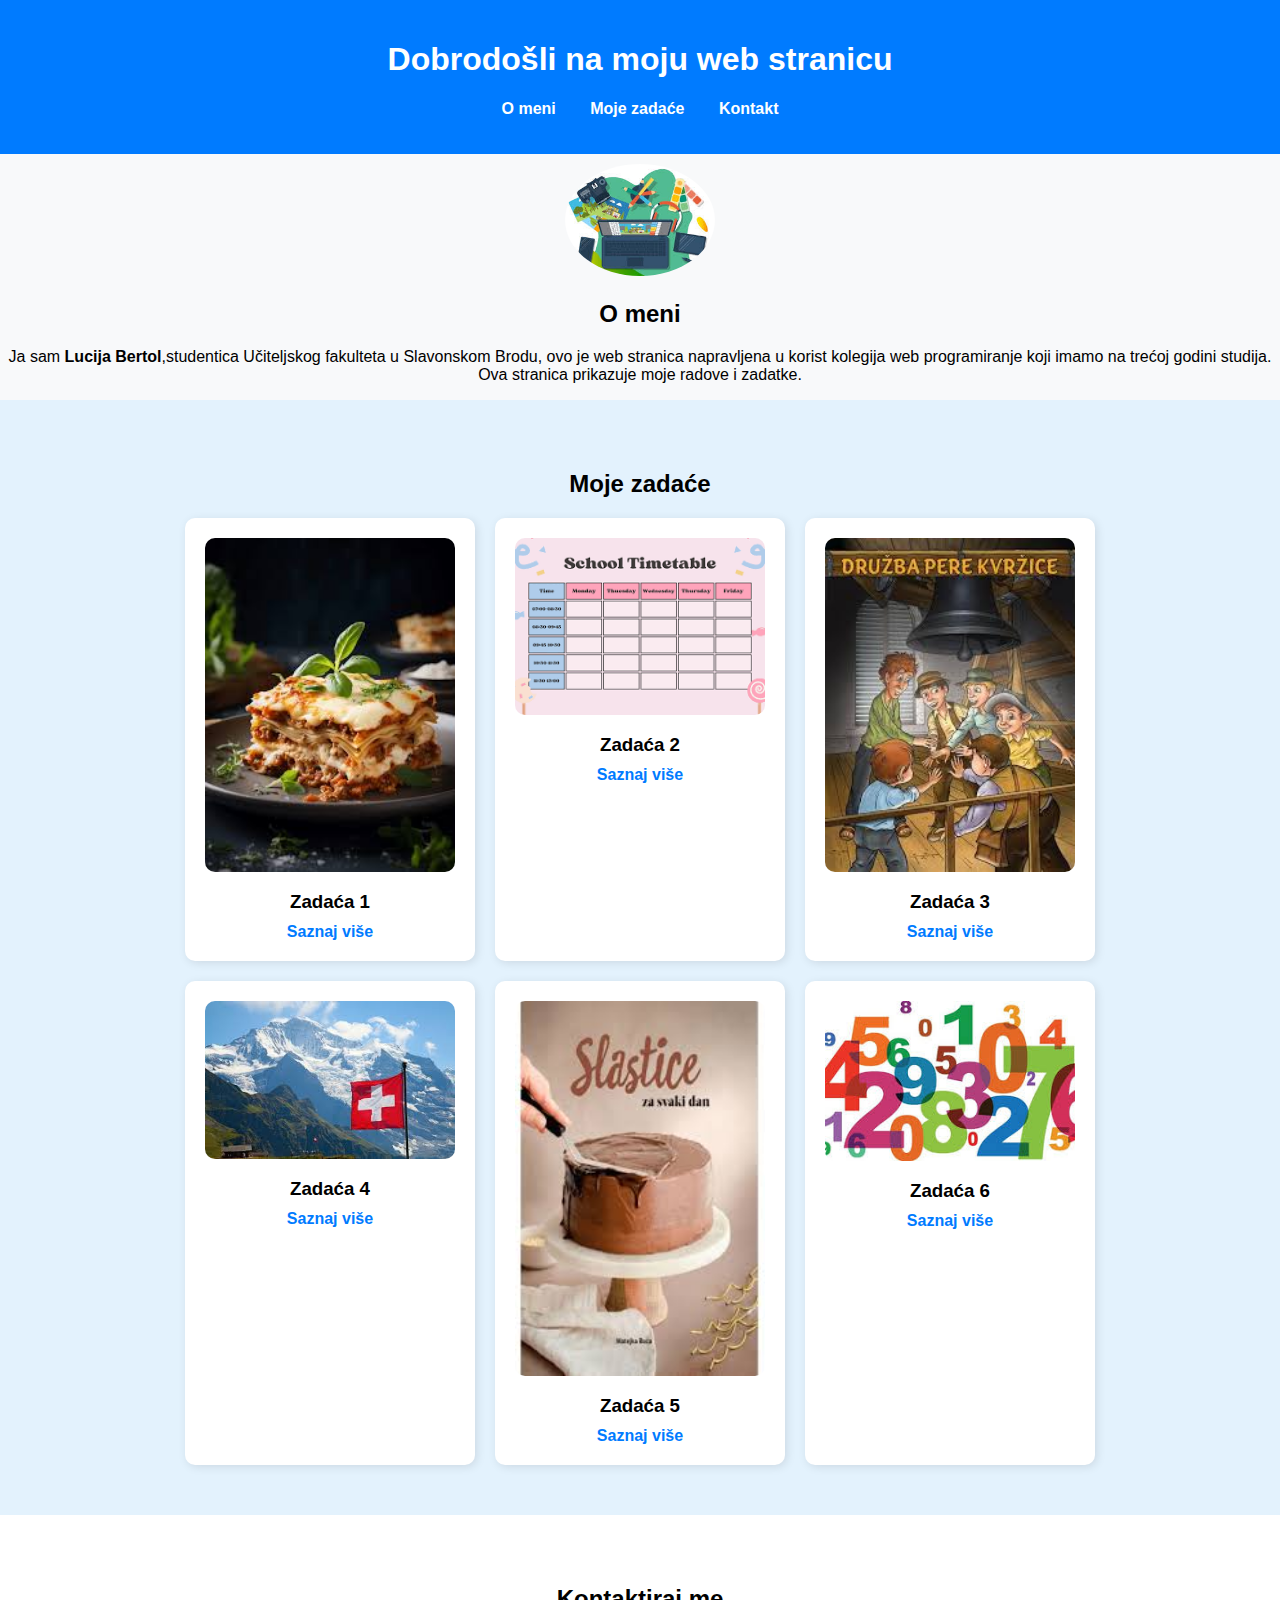
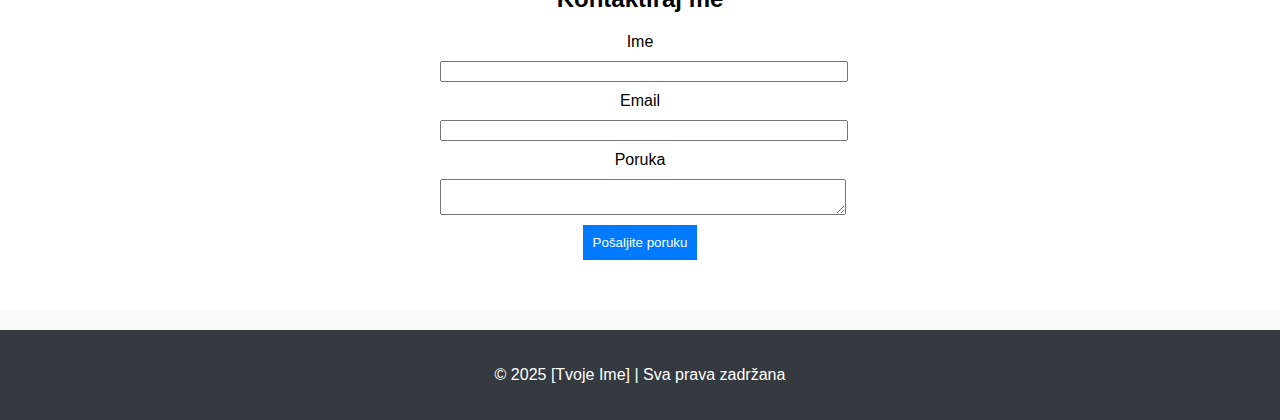
==== commit 6bb303ee: "update" ====
--- a/index.html
+++ b/index.html
@@ -1,176 +1,98 @@
 <!DOCTYPE html>
-<html lang="en">
+<html lang="hr">
 <head>
     <meta charset="UTF-8">
     <meta name="viewport" content="width=device-width, initial-scale=1.0">
- 
-    <title>Document</title>
+    <title>Moja Web Stranica</title>
+    <link rel="stylesheet" href="instayle.css">
 </head>
-<!DOCTYPE html>
-<html lang="en">
+<body>
+    <header>
+        <h1>Dobrodošli na moju web stranicu</h1>
+        <nav>
+            <ul>
+                <li><a href="#o-meni">O meni</a></li>
+                <li><a href="#zadace">Moje zadaće</a></li>
+                <li><a href="#kontakt">Kontakt</a></li>
+            </ul>
+        </nav>
+    </header>
 
 
-<head>
-    <meta charset="UTF-8">
-    <meta name="viewport" content="width=device-width, initial-scale=1.0">
-    <meta name="author" content="Lucija">
-    <title>Lucija Bertol</title>
-</head>
-<body> <link href="https://cdn.jsdelivr.net/npm/bootstrap@5.3.3/dist/css/bootstrap.min.css" rel="stylesheet" integrity="sha384-QWTKZyjpPEjISv5WaRU9OFeRpok6YctnYmDr5pNlyT2bRjXh0JMhjY6hW+ALEwIH" crossorigin="anonymous">
-    <style>
-        .feature-icon {
-    width: 4rem;
-    height: 4rem;
-    border-radius: .75rem;
-}
-    </style>
-   
-   <nav class="navbar navbar-expand-lg bg-body-tertiary">
-    <div class="container-fluid">
-      <button class="navbar-toggler" type="button" data-bs-toggle="collapse" data-bs-target="#navbarSupportedContent" aria-controls="navbarSupportedContent" aria-expanded="false" aria-label="Toggle navigation">
-        <span class="navbar-toggler-icon"></span>
-      </button>
-      <div class="collapse navbar-collapse" id="navbarSupportedContent">
-        <ul class="navbar-nav me-auto mb-2 mb-lg-0">
-          <li class="nav-item">
-            <a class="nav-link active" aria-current="page" href="#">Home</a>
-          </li>
-          <li class="nav-item">
-            <a class="nav-link" href="#"></a>
-          </li>
-          <li class="nav-item dropdown">
-            <a class="nav-link dropdown-toggle" href="#" role="button" data-bs-toggle="dropdown" aria-expanded="false">
-              Services
-            </a>
-            <ul class="dropdown-menu">
-              <li><a class="dropdown-item" href="#">Action</a></li>
-              <li><a class="dropdown-item" href="#">Another action</a></li>
-              <li><a class="dropdown-item" href="#">Something else here</a></li>
-            </ul>
-          </li>
-          
-        </ul>
-        <form class="d-flex" role="search">
-          <input class="form-control me-2" type="search" placeholder="Postcode" aria-label="Search">
-          <button class="btn btn-outline-success" type="submit">Check</button>
-        </form>
+    <section class="o-meni">
+      <img src="[data-uri]" alt="Moja slika" class="profilna-slika">
+      <div class="o-meni-tekst">
+          <h2>O meni</h2>
+          <p>Ja sam <strong>Lucija Bertol</strong>,studentica Učiteljskog fakulteta u Slavonskom Brodu, ovo je web stranica napravljena u korist kolegija web programiranje koji imamo na trećoj godini studija. Ova stranica prikazuje moje radove i zadatke.</p>
       </div>
-    </div>
-  </nav>
+  </section>
 
-  <div class="px-4 pt-5 my-5 text-center border-bottom">
-    <h1 class="display-4 fw-bold text-body-emphasis"><font style="vertical-align: inherit;"><font style="vertical-align: inherit;">Osobna web stranica</font></font></h1>
-    <div class="col-lg-6 mx-auto">
-      <p class="lead mb-4"><font style="vertical-align: inherit;"><font style="vertical-align: inherit;">Ja sam studentica 3.godine Učiteljskog fakulteta, ovo je web stranica napravljena u svrhe kolegija web programiranja. Volim dobru hranu kako slanu tako i slatku, tako da ćete na ovoj stranici moći pronaći raznovrsne zanimljive recepte.</font></font></p>
-      <div class="d-grid gap-2 d-sm-flex justify-content-sm-center mb-5"> </div>
-   
-      <div class="overflow-hidden" style="max-height: 30vh;">
-      <div class="container px-5">
-        <img src="2.jpg" alt="slika">
+    <section id="zadace">
+        <h2>Moje zadaće</h2>
+        <div class="zadaci-container">
+            <div class="zadatak">
+                <img src="[data-uri]" alt="Zadaca 1">
+                <h3>Zadaća 1</h3>
+                <a href="http://127.0.0.1:5500/zadace/zadaca1.html">Saznaj više</a>
+            </div>
+            <div class="zadatak">
+                <img src="[data-uri]" alt="Zadaca 2">
+                <h3>Zadaća 2</h3>
+                <a href="http://127.0.0.1:5500/zadace/zadaca2.html">Saznaj više</a>
+            </div>
+           
+            <div class="zadatak">
+              <img src="[data-uri]" alt="Zadaca 3">
+              <h3>Zadaća 3</h3>
+              <a href="http://127.0.0.1:5500/zadace/zadaca3.html">Saznaj više</a>
+          </div>
+          <div class="zadatak">
+            <img src="[data-uri]" alt="Zadaca 4">
+            <h3>Zadaća 4</h3>
+            <a href="http://127.0.0.1:5500/zadace/zadaca4.html">Saznaj više</a>
+        </div>
+
+        <div class="zadatak">
+          <img src="[data-uri]" alt="Zadaca 5">
+          <h3>Zadaća 5</h3>
+          <a href="http://127.0.0.1:5500/zadace/zadaca5.html">Saznaj više</a>
       </div>
 
+      <div class="zadatak">
+        <img src="[data-uri]" alt="Zadaca 6">
+        <h3>Zadaća 6</h3>
+        <a href="http://127.0.0.1:5500/zadace/zadaca6.html">Saznaj više</a>
+    </div>
 
-      
-    <!-- zadace -->
-<p> <strong>Zadace iz web programiranja</strong></p>
-<ul type="circle">
+        </div>
+    </section>
 
-    <li><a href=" http://127.0.0.1:5500/zadace/zadaca1.html ">Zadaca1 </a></li>
-    <li><a href="http://127.0.0.1:5500/zadace/zadaca2.html">Zadaca2 </a> </li>
-    <li><a href="http://127.0.0.1:5500/zadace/zadaca3.html">Zadaca3</a></li>
-    <li><a href="http://127.0.0.1:5500/zadace/zadaca4.html">Zadaca4</a></li>
-    <li><a href="http://127.0.0.1:5500/zadace/zadaca5.html">Zadaca5</a></li>
-    <li><a href="http://127.0.0.1:5500/zadace/zadaca6.html">zadaca6</a></li>
-</ul>
+    <section id="kontakt">
+        <h2>Kontaktiraj me</h2>
+        <form action="mailto:tvoj.email@example.com" method="post" enctype="text/plain">
+            <label for="ime">Ime</label>
+            <input type="text" id="ime" name="ime" required>
 
-    <!-- HTML forme -->
+            <label for="email">Email</label>
+            <input type="email" id="email" name="email" required>
 
-    <h3>HTML forme</h3>
-    <form action="" method="get">
-        <label for="name"> Unesi svoje ime:</label>
-        <input type="text" id="name"> <br>
-        <label for="prezime"> Unesi prezime:</label>
-       <input type="text" name="prezime" id="prezime" placeholder="unesi prezime" maxlength="20" size="10"> <br>
-      <label >unesi pasword:</label>
-       <input type="password"> <br>
-       <label >Izaberi boju</label>
-       <input type="color"> <br>
-       <label >unesi datum</label>
-       <input type="date"> <br>
-       <label >Unesi email:</label>
-       <input type="email" required> <br>
-       <label >Unesi telefon:</label>
-       <input type="tel" name="" id=""> <br>
-        <label>Izaberi najbolji kolegij:</label> <br>
-        <input type="radio" name="kolegij" id="Tjelesni">
-        <label for="Tjelesni">Tjelesni</label><br>
-        <input type="radio" name="kolegij" id="Hrvatski">
-        <label for="Hrvatski">Hrvatski</label><br>
-        <input type="radio" name="kolegij" id="Engleski">
-        <label for="Engleski">Engleski</label><br>
-        <label >Najdraže boje:</label><br>
-        <input type="checkbox" name="boja1" id="boja1">
-        <label for="boja1">crvena</label> <br>
-        <input type="checkbox" name="boja2" id="boja2">
-        <label for="boja2">zelena</label> <br>
-        <input type="checkbox" name="boja3" id="boja3">
-        <label for="boja3">plava</label> <br>
+            <label for="poruka">Poruka</label>
+            <textarea id="poruka" name="poruka" required></textarea>
 
-       <input type="submit">
+            <button type="submit">Pošaljite poruku</button>
+        </form>
+    </section>
 
-       <h3>REGISTRATION FROM</h3>
-       <label for="name"> Full name:</label>
-       <input type="text" id="name"> <br>
-       <label for="prezime"> last name:</label>
-      <input type="text" name="prezime" id="prezime"> <br>
-      <label for="Nick name"> Nick name:</label>
-       <input type="text" id="Nick name"> <br>
-       <label > email:</label>
-      <input type="email" required> <br>
-     <label >unesi pasword:</label>
-      <input type="password"> <br>
-      <label >Date of brith</label>
-       <input type="date"> <br>
-       <label>Gander:</label> 
-        <input type="radio" name="gander" id="male">
-        <label for="male">male</label>
-        <input type="radio" name="gander" id="female">
-        <label for="female">female</label>
-        <input type="radio" name="gander" id="others">
-        <label for="others">others</label><br>
-        <label >Mobile:</label>
-        <input type="tel"> <br>
-        <label for="Adress">Adress:</label>
-
-        <textarea id="Adress" name="Adress" rows="4" cols="50">
-       
-        </textarea> <br>
-
-        <input type="submit"> <input type="reset">
-
-    </form><br>
-
-    <!-- LINKOVI VIDEA -->
-
-    <iframe width="560" height="315" src="https://www.youtube.com/embed/YumVL_Yw1gU?si=GXdX3dBPbZxqqkC1" 
-    title="YouTube video player" frameborder="0" allow="accelerometer; autoplay; clipboard-write; encrypted-media; gyroscope; picture-in-picture; web-share" 
-    referrerpolicy="strict-origin-when-cross-origin" allowfullscreen>
-</iframe><br>
-
-<h3>Audio i video elementi u HTMLu</h3>
-
-<video width="320" height="240" controls>
-    <source src="assets/mov_bbb.mp4">
- 
-  Your browser does not support the video tag.
-  </video> <br>
-
-  <audio controls>
+    <footer>
+        <p>&copy; 2025 [Tvoje Ime] | Sva prava zadržana</p>
+    </footer>
 
 
 
 
+</body>
+</html>
 
-    
-</body>
-</html>+
+
+   --- a/instayle.css
+++ b/instayle.css
@@ -0,0 +1,109 @@
+body {
+    font-family: Arial, sans-serif;
+    background-color: #f8f9fa;
+    margin: 0;
+    padding: 0;
+    text-align: center;
+}
+
+header {
+    background-color: #007bff;
+    color: white;
+    padding: 20px;
+}
+
+nav ul {
+    list-style-type: none;
+    padding: 0;
+}
+
+nav ul li {
+    display: inline;
+    margin: 0 15px;
+}
+
+nav ul li a {
+    color: white;
+    text-decoration: none;
+    font-weight: bold;
+}
+
+#o-meni {
+    background-color: #ffffff;
+    padding: 50px;
+    text-align: center;
+}
+
+.profilna-slika {
+    width: 150px;
+    border-radius: 50%;
+    margin-top: 10px;
+}
+
+#zadace {
+    background-color: #e3f2fd;
+    padding: 50px;
+}
+
+.zadaci-container {
+    display: flex;
+    justify-content: center;
+    gap: 20px;
+    flex-wrap: wrap;
+}
+
+.zadatak {
+    background-color: white;
+    padding: 20px;
+    border-radius: 10px;
+    box-shadow: 2px 2px 10px rgba(0, 0, 0, 0.1);
+    width: 250px;
+    text-align: center;
+}
+
+.zadatak img {
+    width: 100%;
+    border-radius: 10px;
+}
+
+.zadatak h3 {
+    margin: 15px 0 10px;
+}
+
+.zadatak a {
+    text-decoration: none;
+    color: #007bff;
+    font-weight: bold;
+}
+
+#kontakt {
+    background-color: #ffffff;
+    padding: 50px;
+}
+
+form {
+    max-width: 400px;
+    margin: auto;
+}
+
+label, input, textarea {
+    display: block;
+    width: 100%;
+    margin-bottom: 10px;
+}
+
+button {
+    background-color: #007bff;
+    color: white;
+    border: none;
+    padding: 10px;
+    cursor: pointer;
+}
+
+footer {
+    background-color: #343a40;
+    color: white;
+    padding: 20px;
+    margin-top: 20px;
+}
+
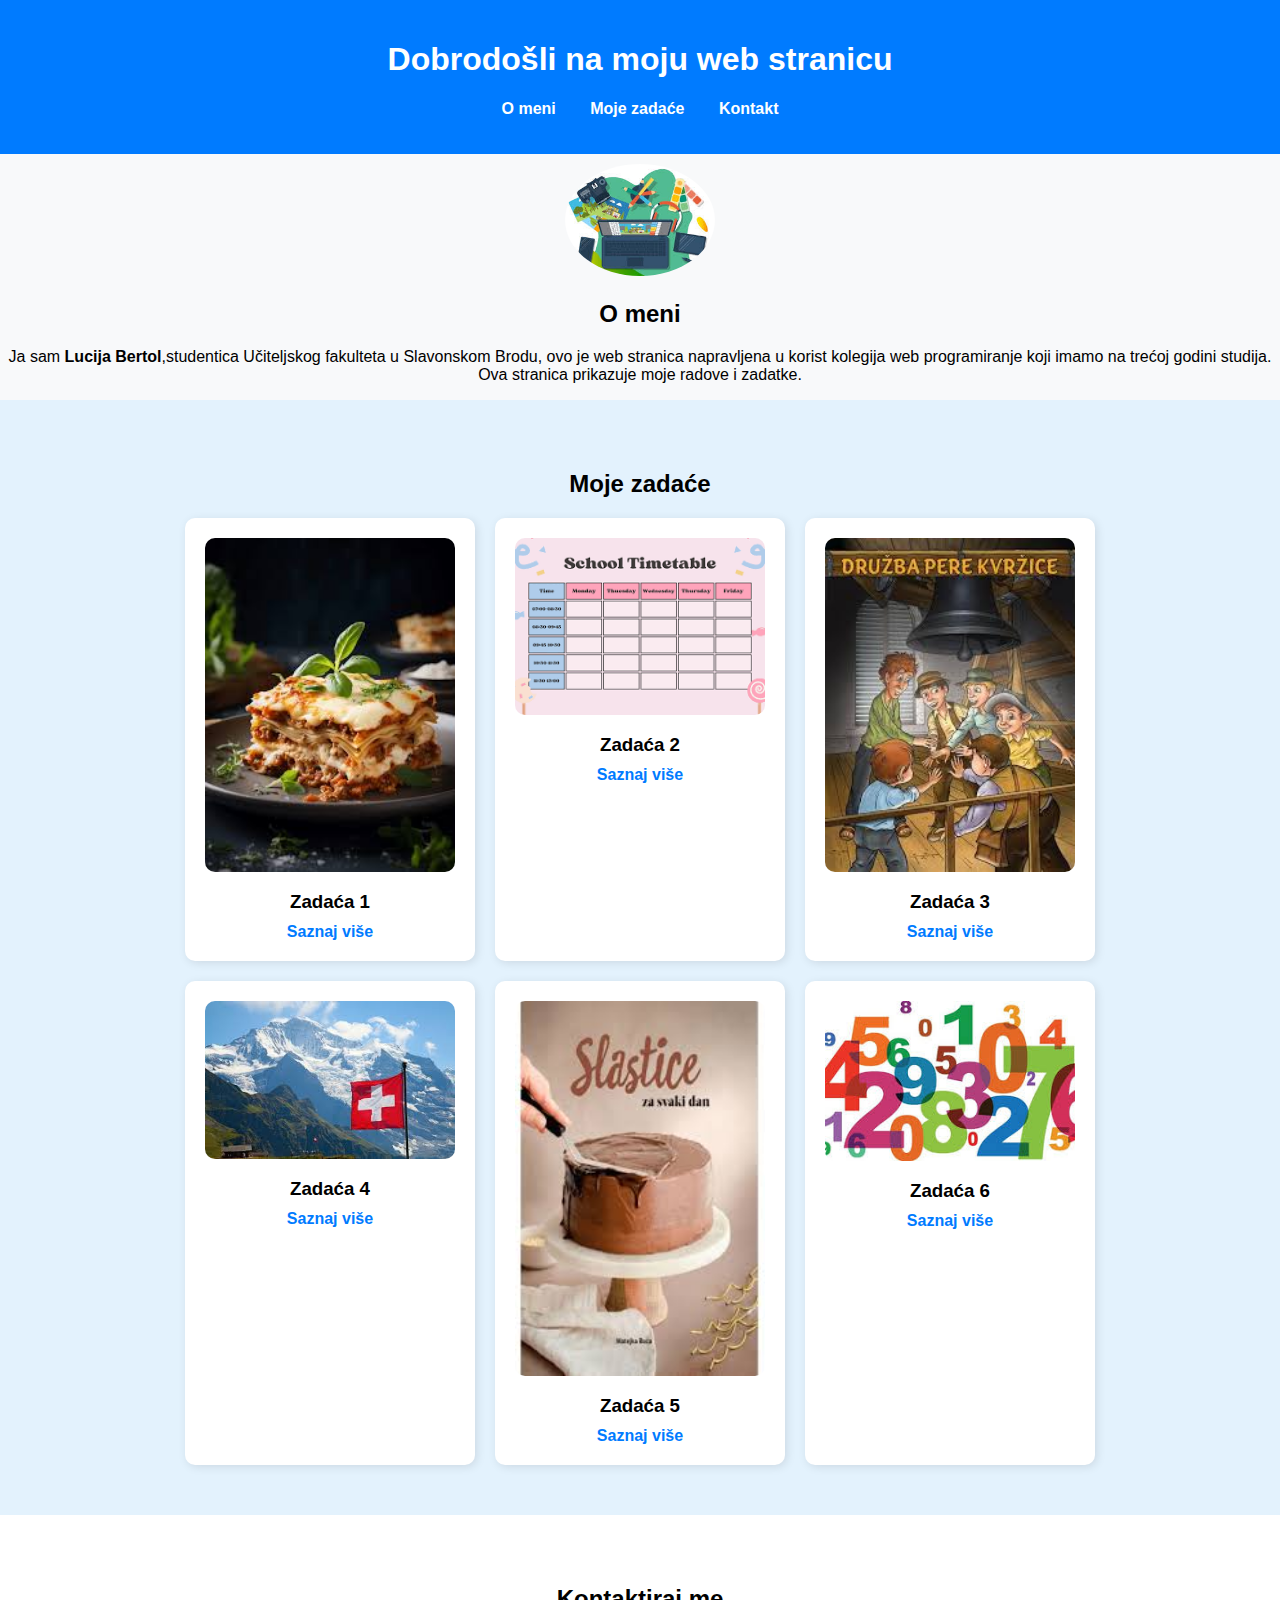
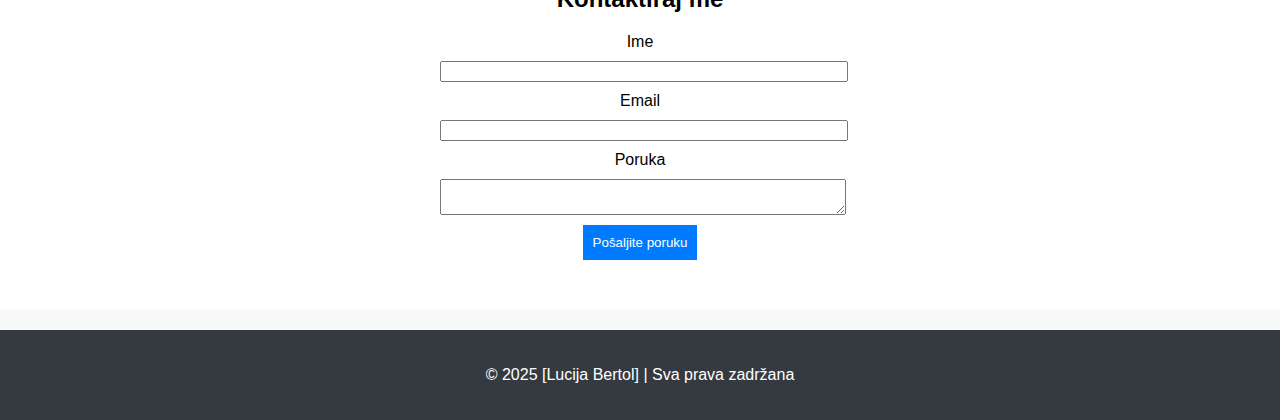
==== commit 9e1c6ff3: "Update index.html" ====
--- a/index.html
+++ b/index.html
@@ -69,7 +69,7 @@
 
     <section id="kontakt">
         <h2>Kontaktiraj me</h2>
-        <form action="mailto:tvoj.email@example.com" method="post" enctype="text/plain">
+        <form action="bertol.referent710@gmail.com" method="post" enctype="text/plain">
             <label for="ime">Ime</label>
             <input type="text" id="ime" name="ime" required>
 
@@ -84,7 +84,7 @@
     </section>
 
     <footer>
-        <p>&copy; 2025 [Tvoje Ime] | Sva prava zadržana</p>
+        <p>&copy; 2025 [Lucija Bertol] | Sva prava zadržana</p>
     </footer>
 
 
